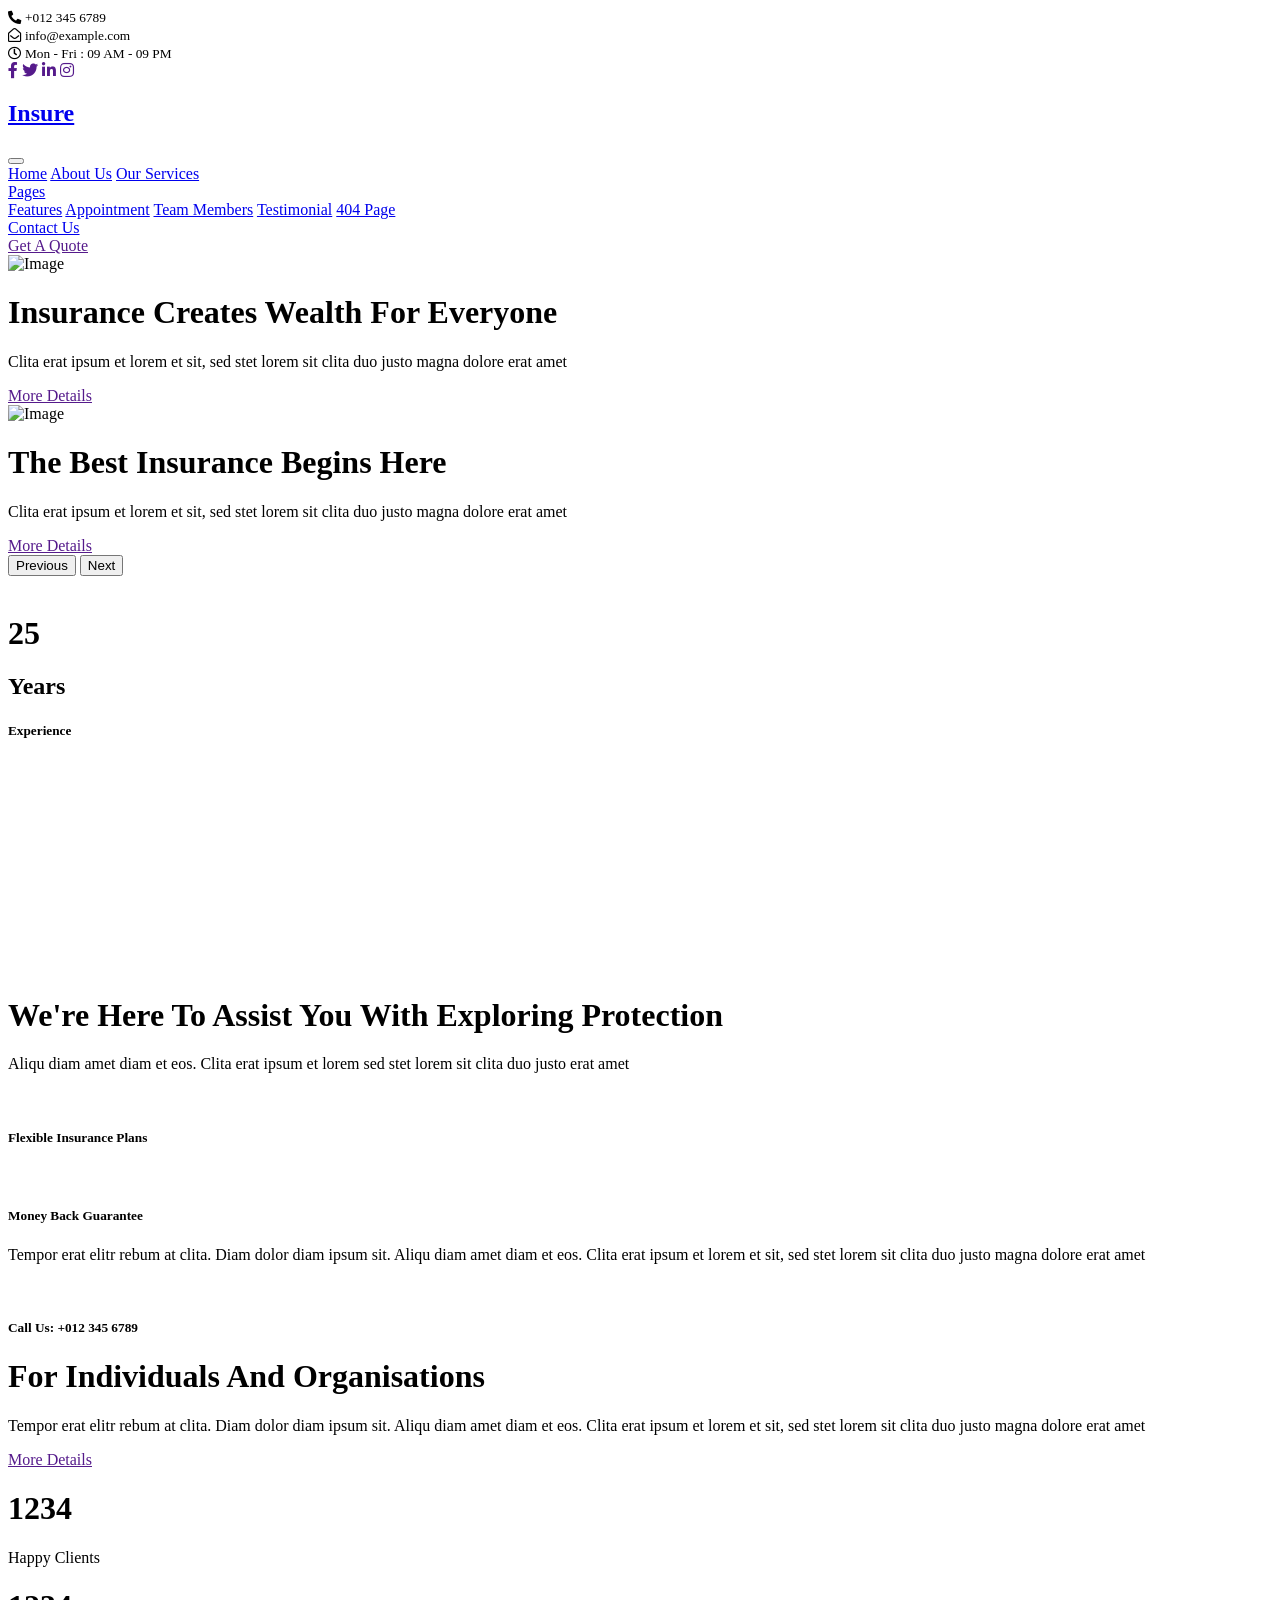
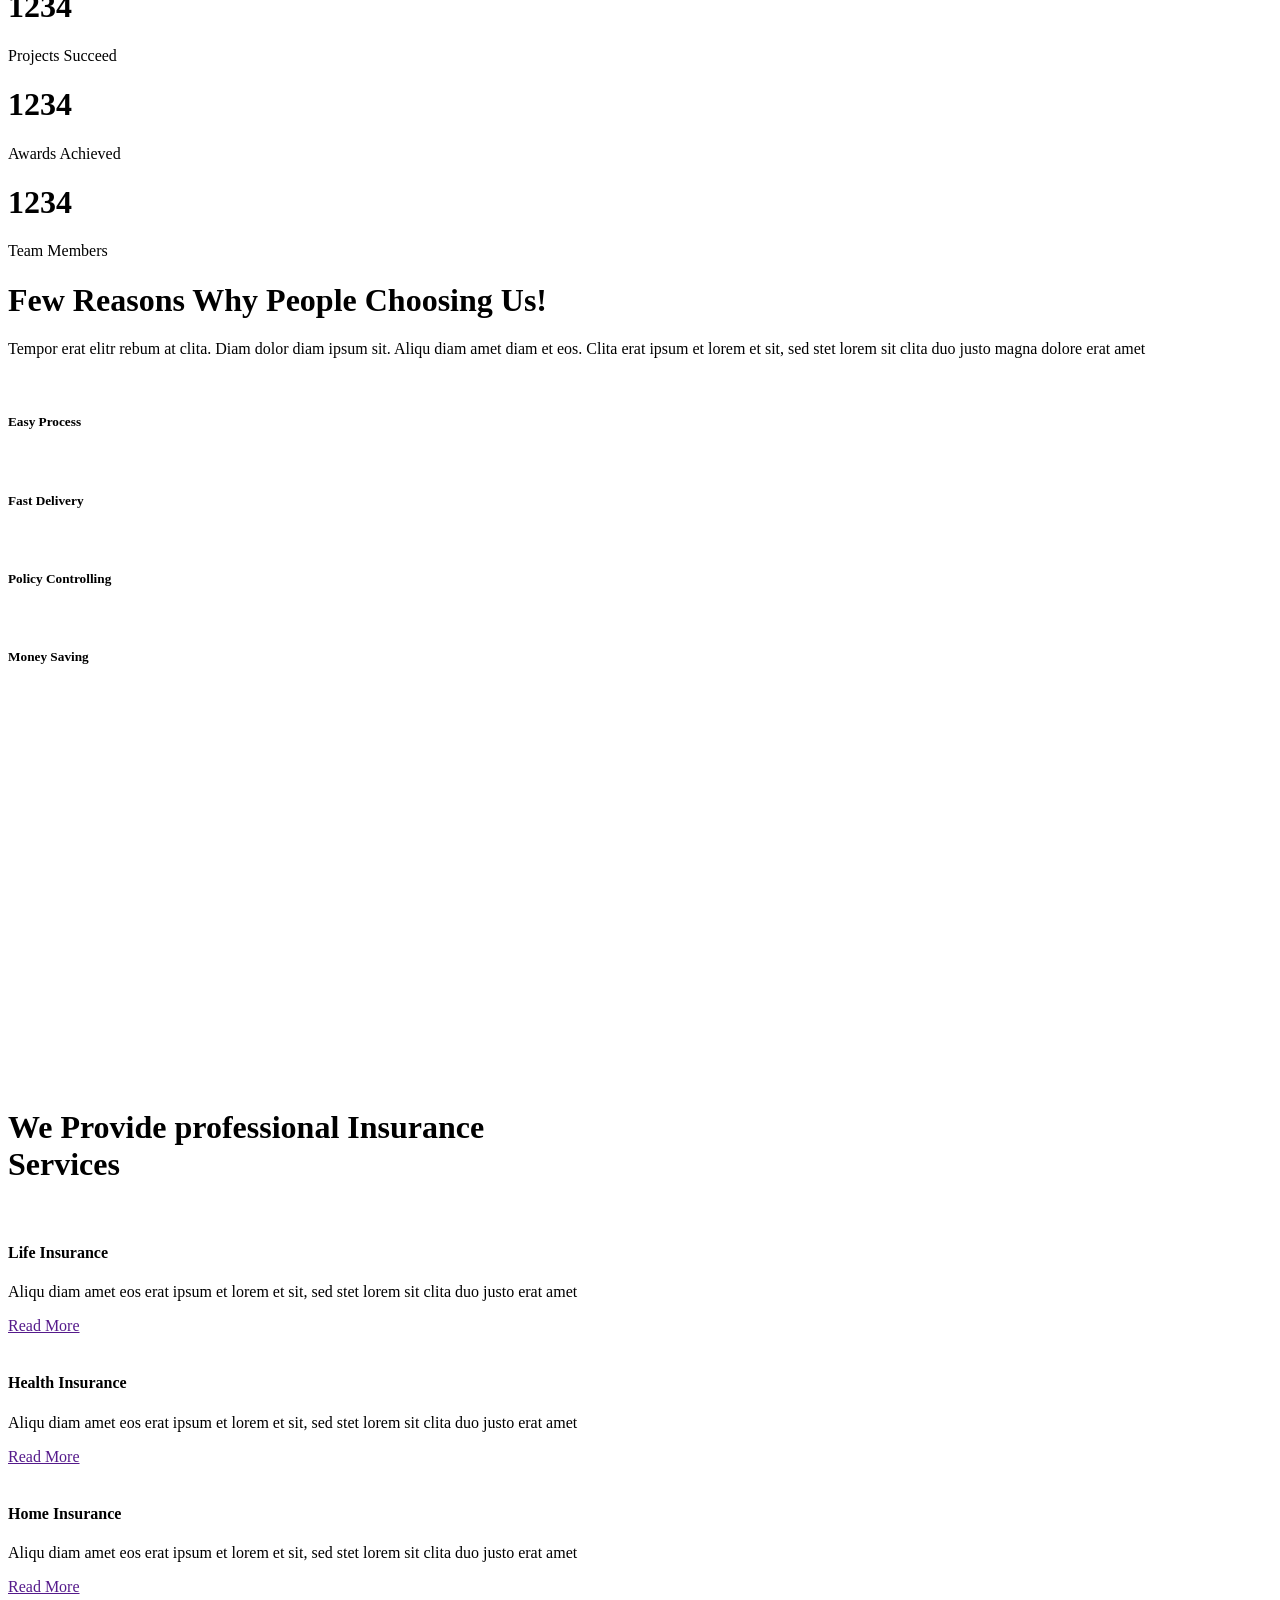
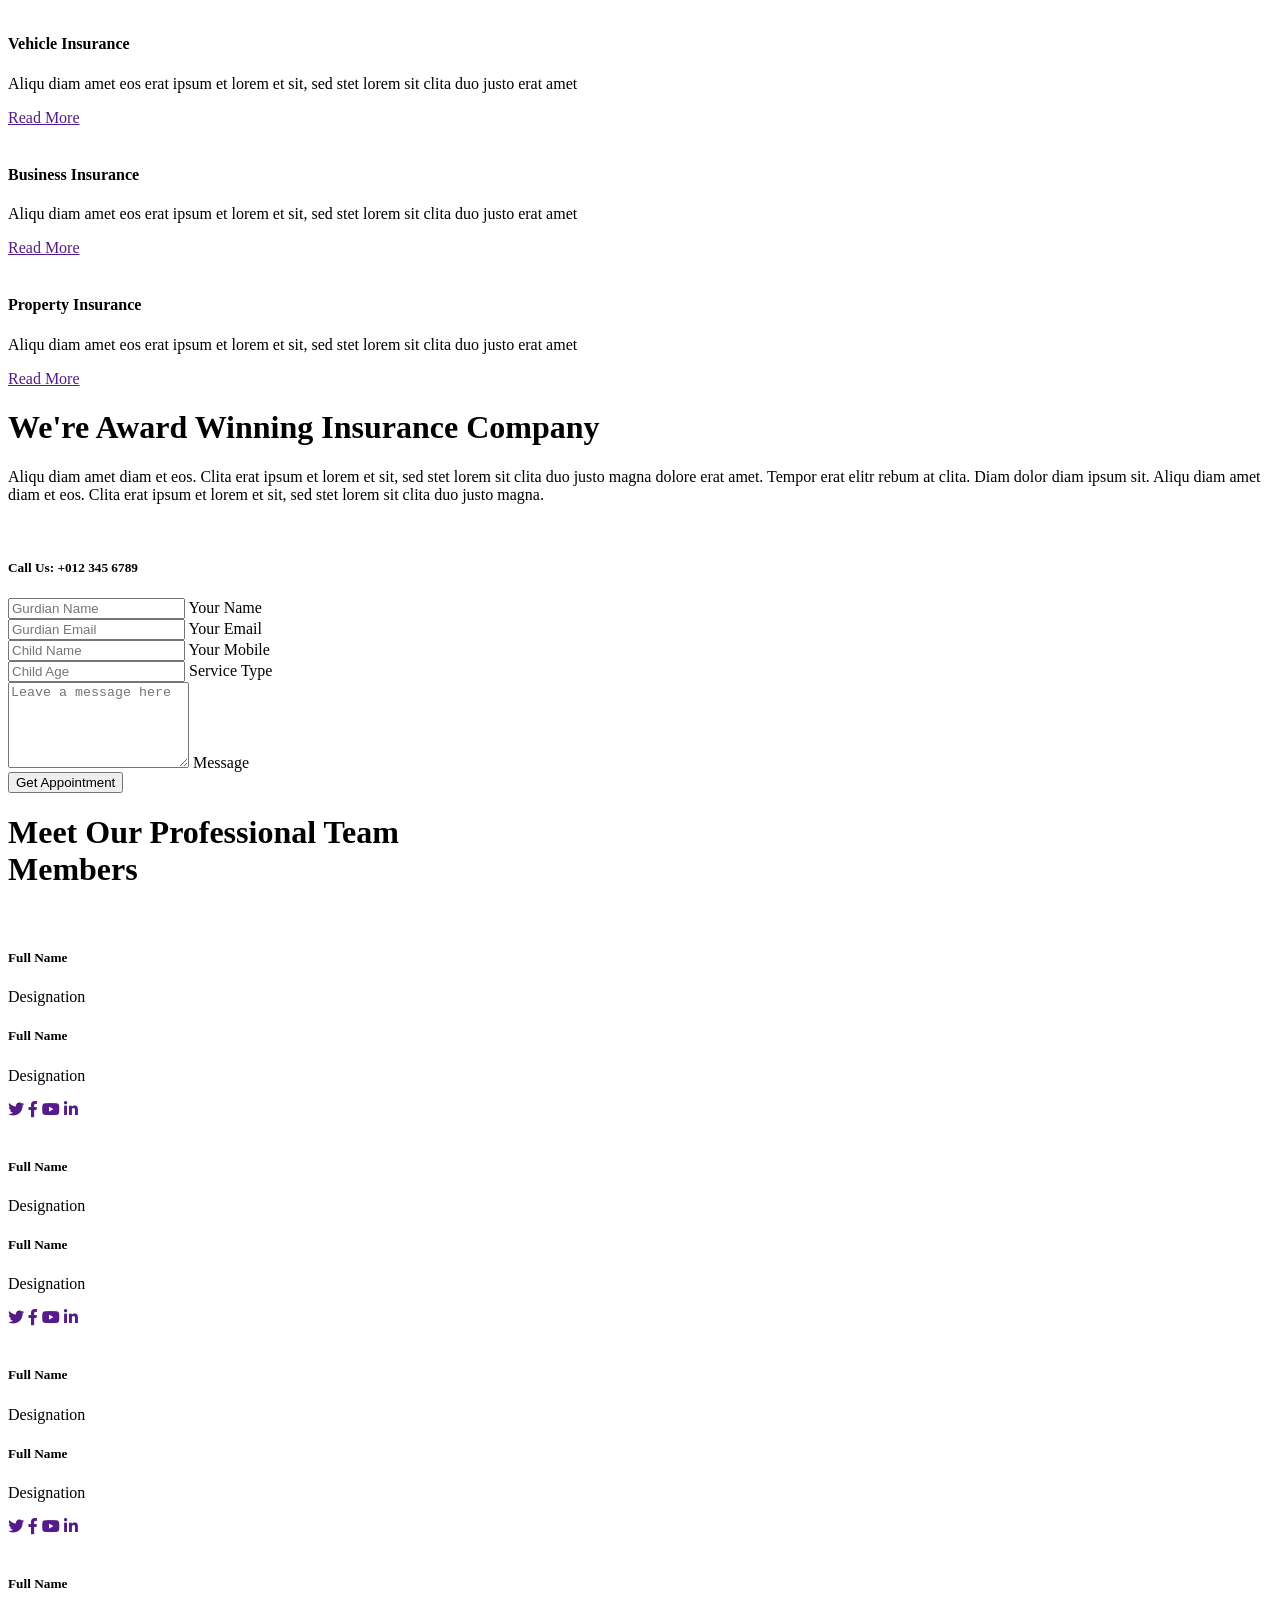
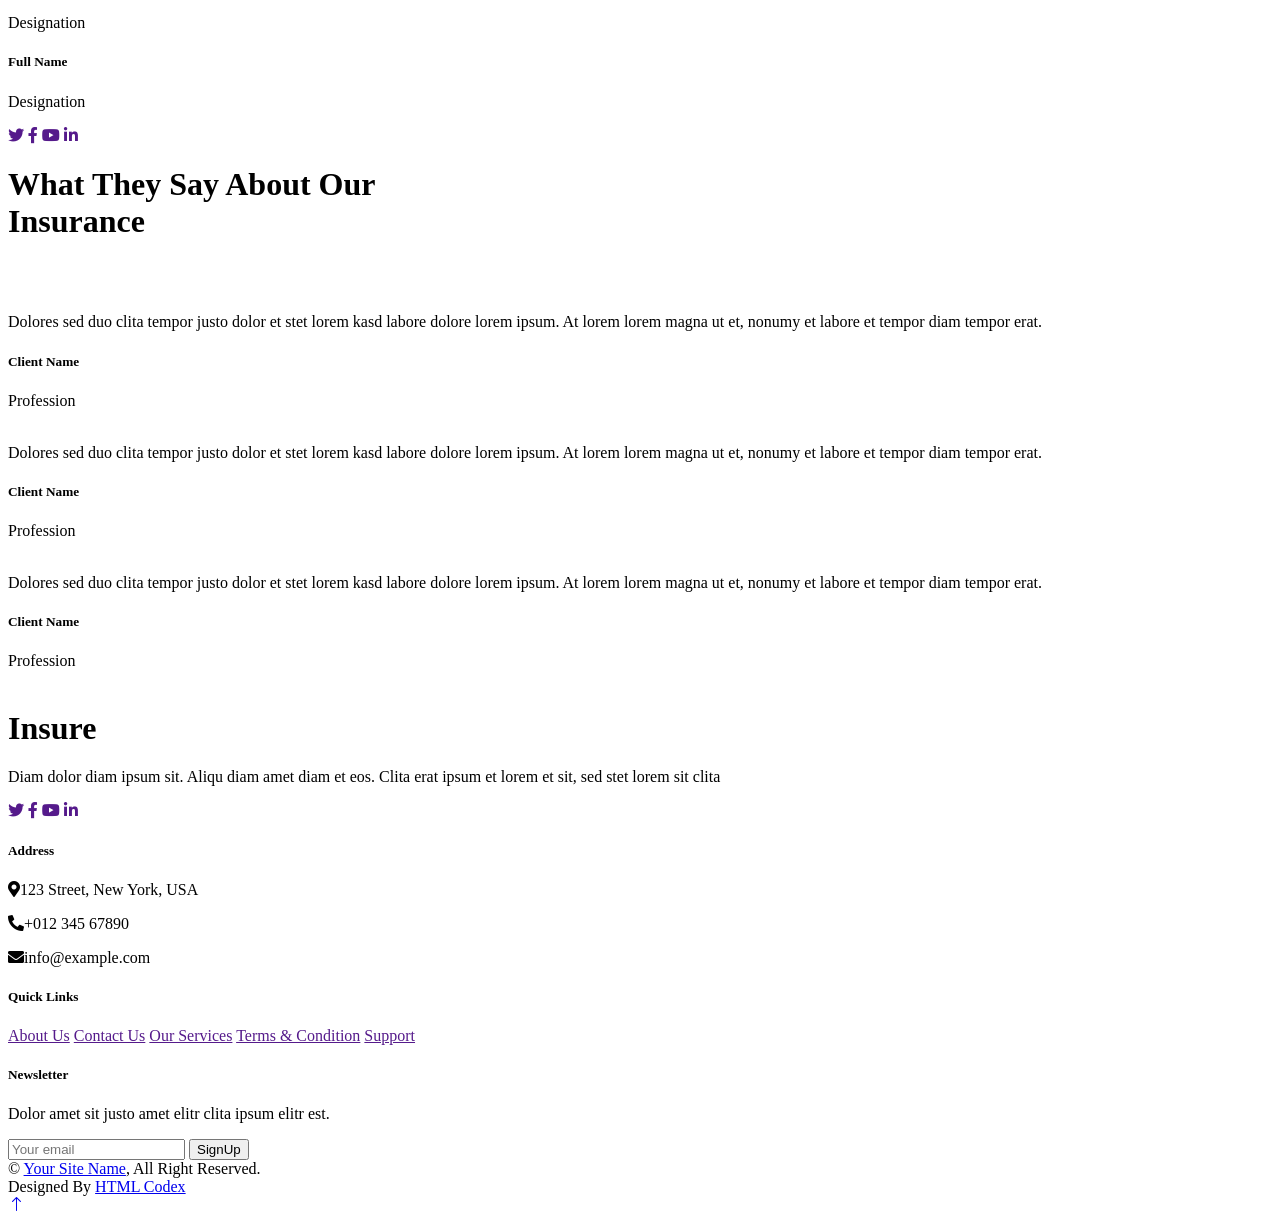
==== index.html @ 384f7737 "Add files via upload" ====
<!DOCTYPE html>
<html lang="en">

<head>
    <meta charset="utf-8">
    <title>Insure - Insurance HTML Template</title>
    <meta content="width=device-width, initial-scale=1.0" name="viewport">
    <meta content="" name="keywords">
    <meta content="" name="description">

    <!-- Favicon -->
    <link href="img/favicon.ico" rel="icon">

    <!-- Google Web Fonts -->
    <link rel="preconnect" href="https://fonts.googleapis.com">
    <link rel="preconnect" href="https://fonts.gstatic.com" crossorigin>
    <link href="https://fonts.googleapis.com/css2?family=Roboto:wght@400;500&family=Poppins:wght@600;700&display=swap" rel="stylesheet"> 

    <!-- Icon Font Stylesheet -->
    <link href="https://cdnjs.cloudflare.com/ajax/libs/font-awesome/5.10.0/css/all.min.css" rel="stylesheet">
    <link href="https://cdn.jsdelivr.net/npm/bootstrap-icons@1.4.1/font/bootstrap-icons.css" rel="stylesheet">

    <!-- Libraries Stylesheet -->
    <link href="lib/animate/animate.min.css" rel="stylesheet">
    <link href="lib/owlcarousel/assets/owl.carousel.min.css" rel="stylesheet">

    <!-- Customized Bootstrap Stylesheet -->
    <link href="css/bootstrap.min.css" rel="stylesheet">

    <!-- Template Stylesheet -->
    <link href="css/style.css" rel="stylesheet">
</head>

<body>
    <!-- Spinner Start -->
    <div id="spinner" class="show bg-white position-fixed translate-middle w-100 vh-100 top-50 start-50 d-flex align-items-center justify-content-center">
        <div class="spinner-grow text-primary" role="status"></div>
    </div>
    <!-- Spinner End -->


    <!-- Topbar Start -->
    <div class="container-fluid bg-dark text-white-50 py-2 px-0 d-none d-lg-block">
        <div class="row gx-0 align-items-center">
            <div class="col-lg-7 px-5 text-start">
                <div class="h-100 d-inline-flex align-items-center me-4">
                    <small class="fa fa-phone-alt me-2"></small>
                    <small>+012 345 6789</small>
                </div>
                <div class="h-100 d-inline-flex align-items-center me-4">
                    <small class="far fa-envelope-open me-2"></small>
                    <small>info@example.com</small>
                </div>
                <div class="h-100 d-inline-flex align-items-center me-4">
                    <small class="far fa-clock me-2"></small>
                    <small>Mon - Fri : 09 AM - 09 PM</small>
                </div>
            </div>
            <div class="col-lg-5 px-5 text-end">
                <div class="h-100 d-inline-flex align-items-center">
                    <a class="text-white-50 ms-4" href=""><i class="fab fa-facebook-f"></i></a>
                    <a class="text-white-50 ms-4" href=""><i class="fab fa-twitter"></i></a>
                    <a class="text-white-50 ms-4" href=""><i class="fab fa-linkedin-in"></i></a>
                    <a class="text-white-50 ms-4" href=""><i class="fab fa-instagram"></i></a>
                </div>
            </div>
        </div>
    </div>
    <!-- Topbar End -->


    <!-- Navbar Start -->
    <nav class="navbar navbar-expand-lg bg-white navbar-light sticky-top px-4 px-lg-5">
        <a href="index.html" class="navbar-brand d-flex align-items-center">
            <h1 class="m-0"><img class="img-fluid me-3" src="img/icon/icon-02-primary.png" alt="">Insure</h1>
        </a>
        <button type="button" class="navbar-toggler" data-bs-toggle="collapse" data-bs-target="#navbarCollapse">
            <span class="navbar-toggler-icon"></span>
        </button>
        <div class="collapse navbar-collapse" id="navbarCollapse">
            <div class="navbar-nav mx-auto bg-light rounded pe-4 py-3 py-lg-0">
                <a href="index.html" class="nav-item nav-link active">Home</a>
                <a href="about.html" class="nav-item nav-link">About Us</a>
                <a href="service.html" class="nav-item nav-link">Our Services</a>
                <div class="nav-item dropdown">
                    <a href="#" class="nav-link dropdown-toggle" data-bs-toggle="dropdown">Pages</a>
                    <div class="dropdown-menu bg-light border-0 m-0">
                        <a href="feature.html" class="dropdown-item">Features</a>
                        <a href="appointment.html" class="dropdown-item">Appointment</a>
                        <a href="team.html" class="dropdown-item">Team Members</a>
                        <a href="testimonial.html" class="dropdown-item">Testimonial</a>
                        <a href="404.html" class="dropdown-item">404 Page</a>
                    </div>
                </div>
                <a href="contact.html" class="nav-item nav-link">Contact Us</a>
            </div>
        </div>
        <a href="" class="btn btn-primary px-3 d-none d-lg-block">Get A Quote</a>
    </nav>
    <!-- Navbar End -->


    <!-- Carousel Start -->
    <div class="container-fluid p-0 mb-5 wow fadeIn" data-wow-delay="0.1s">
        <div id="header-carousel" class="carousel slide" data-bs-ride="carousel">
            <div class="carousel-inner">
                <div class="carousel-item active">
                    <img class="w-100" src="img/carousel-1.jpg" alt="Image">
                    <div class="carousel-caption">
                        <div class="container">
                            <div class="row">
                                <div class="col-12 col-lg-6">
                                    <h1 class="display-3 text-dark mb-4 animated slideInDown">Insurance Creates Wealth For Everyone</h1>
                                    <p class="fs-5 text-body mb-5">Clita erat ipsum et lorem et sit, sed stet lorem sit clita duo justo magna dolore erat amet</p>
                                    <a href="" class="btn btn-primary py-3 px-5">More Details</a>
                                </div>
                            </div>
                        </div>
                    </div>
                </div>
                <div class="carousel-item">
                    <img class="w-100" src="img/carousel-2.jpg" alt="Image">
                    <div class="carousel-caption">
                        <div class="container">
                            <div class="row">
                                <div class="col-12 col-lg-6">
                                    <h1 class="display-3 text-dark mb-4 animated slideInDown">The Best Insurance Begins Here</h1>
                                    <p class="fs-5 text-body mb-5">Clita erat ipsum et lorem et sit, sed stet lorem sit clita duo justo magna dolore erat amet</p>
                                    <a href="" class="btn btn-primary py-3 px-5">More Details</a>
                                </div>
                            </div>
                        </div>
                    </div>
                </div>
            </div>
            <button class="carousel-control-prev" type="button" data-bs-target="#header-carousel"
                data-bs-slide="prev">
                <span class="carousel-control-prev-icon" aria-hidden="true"></span>
                <span class="visually-hidden">Previous</span>
            </button>
            <button class="carousel-control-next" type="button" data-bs-target="#header-carousel"
                data-bs-slide="next">
                <span class="carousel-control-next-icon" aria-hidden="true"></span>
                <span class="visually-hidden">Next</span>
            </button>
        </div>
    </div>
    <!-- Carousel End -->


    <!-- About Start -->
    <div class="container-xxl py-5">
        <div class="container">
            <div class="row g-5">
                <div class="col-lg-6 wow fadeInUp" data-wow-delay="0.1s">
                    <div class="position-relative overflow-hidden rounded ps-5 pt-5 h-100" style="min-height: 400px;">
                        <img class="position-absolute w-100 h-100" src="img/about.jpg" alt="" style="object-fit: cover;">
                        <div class="position-absolute top-0 start-0 bg-white rounded pe-3 pb-3" style="width: 200px; height: 200px;">
                            <div class="d-flex flex-column justify-content-center text-center bg-primary rounded h-100 p-3">
                                <h1 class="text-white mb-0">25</h1>
                                <h2 class="text-white">Years</h2>
                                <h5 class="text-white mb-0">Experience</h5>
                            </div>
                        </div>
                    </div>
                </div>
                <div class="col-lg-6 wow fadeInUp" data-wow-delay="0.5s">
                    <div class="h-100">
                        <h1 class="display-6 mb-5">We're Here To Assist You With Exploring Protection</h1>
                        <p class="fs-5 text-primary mb-4">Aliqu diam amet diam et eos. Clita erat ipsum et lorem sed stet lorem sit clita duo justo erat amet</p>
                        <div class="row g-4 mb-4">
                            <div class="col-sm-6">
                                <div class="d-flex align-items-center">
                                    <img class="flex-shrink-0 me-3" src="img/icon/icon-04-primary.png" alt="">
                                    <h5 class="mb-0">Flexible Insurance Plans</h5>
                                </div>
                            </div>
                            <div class="col-sm-6">
                                <div class="d-flex align-items-center">
                                    <img class="flex-shrink-0 me-3" src="img/icon/icon-03-primary.png" alt="">
                                    <h5 class="mb-0">Money Back Guarantee</h5>
                                </div>
                            </div>
                        </div>
                        <p class="mb-4">Tempor erat elitr rebum at clita. Diam dolor diam ipsum sit. Aliqu diam amet diam et eos. Clita erat ipsum et lorem et sit, sed stet lorem sit clita duo justo magna dolore erat amet</p>
                        <div class="border-top mt-4 pt-4">
                            <div class="d-flex align-items-center">
                                <img class="flex-shrink-0 rounded-circle me-3" src="img/profile.jpg" alt="">
                                <h5 class="mb-0">Call Us: +012 345 6789</h5>
                            </div>
                        </div>
                    </div>
                </div>
            </div>
        </div>
    </div>
    <!-- About End -->


    <!-- Facts Start -->
    <div class="container-fluid overflow-hidden my-5 px-lg-0">
        <div class="container facts px-lg-0">
            <div class="row g-0 mx-lg-0">
                <div class="col-lg-6 facts-text wow fadeIn" data-wow-delay="0.1s">
                    <div class="h-100 px-4 ps-lg-0">
                        <h1 class="text-white mb-4">For Individuals And Organisations</h1>
                        <p class="text-light mb-5">Tempor erat elitr rebum at clita. Diam dolor diam ipsum sit. Aliqu diam amet diam et eos. Clita erat ipsum et lorem et sit, sed stet lorem sit clita duo justo magna dolore erat amet</p>
                        <a href="" class="align-self-start btn btn-secondary py-3 px-5">More Details</a>
                    </div>
                </div>
                <div class="col-lg-6 facts-counter wow fadeIn" data-wow-delay="0.5s">
                    <div class="h-100 px-4 pe-lg-0">
                        <div class="row g-5">
                            <div class="col-sm-6">
                                <h1 class="display-5" data-toggle="counter-up">1234</h1>
                                <p class="fs-5 text-primary">Happy Clients</p>
                            </div>
                            <div class="col-sm-6">
                                <h1 class="display-5" data-toggle="counter-up">1234</h1>
                                <p class="fs-5 text-primary">Projects Succeed</p>
                            </div>
                            <div class="col-sm-6">
                                <h1 class="display-5" data-toggle="counter-up">1234</h1>
                                <p class="fs-5 text-primary">Awards Achieved</p>
                            </div>
                            <div class="col-sm-6">
                                <h1 class="display-5" data-toggle="counter-up">1234</h1>
                                <p class="fs-5 text-primary">Team Members</p>
                            </div>
                        </div>
                    </div>
                </div>
            </div>
        </div>
    </div>
    <!-- Facts End -->


    <!-- Features Start -->
    <div class="container-xxl py-5">
        <div class="container">
            <div class="row g-5">
                <div class="col-lg-6 wow fadeInUp" data-wow-delay="0.1s">
                    <h1 class="display-6 mb-5">Few Reasons Why People Choosing Us!</h1>
                    <p class="mb-4">Tempor erat elitr rebum at clita. Diam dolor diam ipsum sit. Aliqu diam amet diam et eos. Clita erat ipsum et lorem et sit, sed stet lorem sit clita duo justo magna dolore erat amet</p>
                    <div class="row g-3">
                        <div class="col-sm-6 wow fadeIn" data-wow-delay="0.1s">
                            <div class="bg-light rounded h-100 p-3">
                                <div class="bg-white d-flex flex-column justify-content-center text-center rounded h-100 py-4 px-3">
                                    <img class="align-self-center mb-3" src="img/icon/icon-06-primary.png" alt="">
                                    <h5 class="mb-0">Easy Process</h5>
                                </div>
                            </div>
                        </div>
                        <div class="col-sm-6 wow fadeIn" data-wow-delay="0.2s">
                            <div class="bg-light rounded h-100 p-3">
                                <div class="bg-white d-flex flex-column justify-content-center text-center rounded py-4 px-3">
                                    <img class="align-self-center mb-3" src="img/icon/icon-03-primary.png" alt="">
                                    <h5 class="mb-0">Fast Delivery</h5>
                                </div>
                            </div>
                        </div>
                        <div class="col-sm-6 wow fadeIn" data-wow-delay="0.3s">
                            <div class="bg-light rounded h-100 p-3">
                                <div class="bg-white d-flex flex-column justify-content-center text-center rounded py-4 px-3">
                                    <img class="align-self-center mb-3" src="img/icon/icon-04-primary.png" alt="">
                                    <h5 class="mb-0">Policy Controlling</h5>
                                </div>
                            </div>
                        </div>
                        <div class="col-sm-6 wow fadeIn" data-wow-delay="0.4s">
                            <div class="bg-light rounded h-100 p-3">
                                <div class="bg-white d-flex flex-column justify-content-center text-center rounded h-100 py-4 px-3">
                                    <img class="align-self-center mb-3" src="img/icon/icon-07-primary.png" alt="">
                                    <h5 class="mb-0">Money Saving</h5>
                                </div>
                            </div>
                        </div>
                    </div>
                </div>
                <div class="col-lg-6 wow fadeInUp" data-wow-delay="0.5s">
                    <div class="position-relative rounded overflow-hidden h-100" style="min-height: 400px;">
                        <img class="position-absolute w-100 h-100" src="img/feature.jpg" alt="" style="object-fit: cover;">
                    </div>
                </div>
            </div>
        </div>
    </div>
    <!-- Features End -->


    <!-- Service Start -->
    <div class="container-xxl py-5">
        <div class="container">
            <div class="text-center mx-auto" style="max-width: 500px;">
                <h1 class="display-6 mb-5">We Provide professional Insurance Services</h1>
            </div>
            <div class="row g-4 justify-content-center">
                <div class="col-lg-4 col-md-6 wow fadeInUp" data-wow-delay="0.1s">
                    <div class="service-item rounded h-100 p-5">
                        <div class="d-flex align-items-center ms-n5 mb-4">
                            <div class="service-icon flex-shrink-0 bg-primary rounded-end me-4">
                                <img class="img-fluid" src="img/icon/icon-10-light.png" alt="">
                            </div>
                            <h4 class="mb-0">Life Insurance</h4>
                        </div>
                        <p class="mb-4">Aliqu diam amet eos erat ipsum et lorem et sit, sed stet lorem sit clita duo justo erat amet</p>
                        <a class="btn btn-light px-3" href="">Read More</a>
                    </div>
                </div>
                <div class="col-lg-4 col-md-6 wow fadeInUp" data-wow-delay="0.3s">
                    <div class="service-item rounded h-100 p-5">
                        <div class="d-flex align-items-center ms-n5 mb-4">
                            <div class="service-icon flex-shrink-0 bg-primary rounded-end me-4">
                                <img class="img-fluid" src="img/icon/icon-01-light.png" alt="">
                            </div>
                            <h4 class="mb-0">Health Insurance</h4>
                        </div>
                        <p class="mb-4">Aliqu diam amet eos erat ipsum et lorem et sit, sed stet lorem sit clita duo justo erat amet</p>
                        <a class="btn btn-light px-3" href="">Read More</a>
                    </div>
                </div>
                <div class="col-lg-4 col-md-6 wow fadeInUp" data-wow-delay="0.5s">
                    <div class="service-item rounded h-100 p-5">
                        <div class="d-flex align-items-center ms-n5 mb-4">
                            <div class="service-icon flex-shrink-0 bg-primary rounded-end me-4">
                                <img class="img-fluid" src="img/icon/icon-05-light.png" alt="">
                            </div>
                            <h4 class="mb-0">Home Insurance</h4>
                        </div>
                        <p class="mb-4">Aliqu diam amet eos erat ipsum et lorem et sit, sed stet lorem sit clita duo justo erat amet</p>
                        <a class="btn btn-light px-3" href="">Read More</a>
                    </div>
                </div>
                <div class="col-lg-4 col-md-6 wow fadeInUp" data-wow-delay="0.1s">
                    <div class="service-item rounded h-100 p-5">
                        <div class="d-flex align-items-center ms-n5 mb-4">
                            <div class="service-icon flex-shrink-0 bg-primary rounded-end me-4">
                                <img class="img-fluid" src="img/icon/icon-08-light.png" alt="">
                            </div>
                            <h4 class="mb-0">Vehicle Insurance</h4>
                        </div>
                        <p class="mb-4">Aliqu diam amet eos erat ipsum et lorem et sit, sed stet lorem sit clita duo justo erat amet</p>
                        <a class="btn btn-light px-3" href="">Read More</a>
                    </div>
                </div>
                <div class="col-lg-4 col-md-6 wow fadeInUp" data-wow-delay="0.3s">
                    <div class="service-item rounded h-100 p-5">
                        <div class="d-flex align-items-center ms-n5 mb-4">
                            <div class="service-icon flex-shrink-0 bg-primary rounded-end me-4">
                                <img class="img-fluid" src="img/icon/icon-07-light.png" alt="">
                            </div>
                            <h4 class="mb-0">Business Insurance</h4>
                        </div>
                        <p class="mb-4">Aliqu diam amet eos erat ipsum et lorem et sit, sed stet lorem sit clita duo justo erat amet</p>
                        <a class="btn btn-light px-3" href="">Read More</a>
                    </div>
                </div>
                <div class="col-lg-4 col-md-6 wow fadeInUp" data-wow-delay="0.5s">
                    <div class="service-item rounded h-100 p-5">
                        <div class="d-flex align-items-center ms-n5 mb-4">
                            <div class="service-icon flex-shrink-0 bg-primary rounded-end me-4">
                                <img class="img-fluid" src="img/icon/icon-06-light.png" alt="">
                            </div>
                            <h4 class="mb-0">Property Insurance</h4>
                        </div>
                        <p class="mb-4">Aliqu diam amet eos erat ipsum et lorem et sit, sed stet lorem sit clita duo justo erat amet</p>
                        <a class="btn btn-light px-3" href="">Read More</a>
                    </div>
                </div>
            </div>
        </div>
    </div>
    <!-- Service End -->


    <!-- Appointment Start -->
    <div class="container-fluid appointment my-5 py-5 wow fadeIn" data-wow-delay="0.1s">
        <div class="container py-5">
            <div class="row g-5">
                <div class="col-lg-6 wow fadeIn" data-wow-delay="0.3s">
                    <h1 class="display-6 text-white mb-5">We're Award Winning Insurance Company</h1>
                    <p class="text-white mb-5">Aliqu diam amet diam et eos. Clita erat ipsum et lorem et sit, sed stet lorem sit clita duo justo magna dolore erat amet. Tempor erat elitr rebum at clita. Diam dolor diam ipsum sit. Aliqu diam amet diam et eos. Clita erat ipsum et lorem et sit, sed stet lorem sit clita duo justo magna.</p>
                    <div class="bg-white rounded p-3">
                        <div class="d-flex align-items-center bg-primary rounded p-3">
                            <img class="flex-shrink-0 rounded-circle me-3" src="img/profile.jpg" alt="" >
                            <h5 class="text-white mb-0">Call Us: +012 345 6789</h5>
                        </div>
                    </div>
                </div>
                <div class="col-lg-6 wow fadeIn" data-wow-delay="0.5s">
                    <div class="bg-white rounded p-5">
                        <form>
                            <div class="row g-3">
                                <div class="col-sm-6">
                                    <div class="form-floating">
                                        <input type="text" class="form-control" id="gname" placeholder="Gurdian Name">
                                        <label for="gname">Your Name</label>
                                    </div>
                                </div>
                                <div class="col-sm-6">
                                    <div class="form-floating">
                                        <input type="email" class="form-control" id="gmail" placeholder="Gurdian Email">
                                        <label for="gmail">Your Email</label>
                                    </div>
                                </div>
                                <div class="col-sm-6">
                                    <div class="form-floating">
                                        <input type="text" class="form-control" id="cname" placeholder="Child Name">
                                        <label for="cname">Your Mobile</label>
                                    </div>
                                </div>
                                <div class="col-sm-6">
                                    <div class="form-floating">
                                        <input type="text" class="form-control" id="cage" placeholder="Child Age">
                                        <label for="cage">Service Type</label>
                                    </div>
                                </div>
                                <div class="col-12">
                                    <div class="form-floating">
                                        <textarea class="form-control" placeholder="Leave a message here" id="message" style="height: 80px"></textarea>
                                        <label for="message">Message</label>
                                    </div>
                                </div>
                                <div class="col-12">
                                    <button class="btn btn-primary py-3 px-5" type="submit">Get Appointment</button>
                                </div>
                            </div>
                        </form>
                    </div>
                </div>
            </div>
        </div>
    </div>
    <!-- Appointment End -->


    <!-- Team Start -->
    <div class="container-xxl py-5">
        <div class="container">
            <div class="text-center mx-auto" style="max-width: 500px;">
                <h1 class="display-6 mb-5">Meet Our Professional Team Members</h1>
            </div>
            <div class="row g-4">
                <div class="col-lg-3 col-md-6 wow fadeInUp" data-wow-delay="0.1s">
                    <div class="team-item rounded">
                        <img class="img-fluid" src="img/team-1.jpg" alt="">
                        <div class="text-center p-4">
                            <h5>Full Name</h5>
                            <span>Designation</span>
                        </div>
                        <div class="team-text text-center bg-white p-4">
                            <h5>Full Name</h5>
                            <p>Designation</p>
                            <div class="d-flex justify-content-center">
                                <a class="btn btn-square btn-light m-1" href=""><i class="fab fa-twitter"></i></a>
                                <a class="btn btn-square btn-light m-1" href=""><i class="fab fa-facebook-f"></i></a>
                                <a class="btn btn-square btn-light m-1" href=""><i class="fab fa-youtube"></i></a>
                                <a class="btn btn-square btn-light m-1" href=""><i class="fab fa-linkedin-in"></i></a>
                            </div>
                        </div>
                    </div>
                </div>
                <div class="col-lg-3 col-md-6 wow fadeInUp" data-wow-delay="0.3s">
                    <div class="team-item rounded">
                        <img class="img-fluid" src="img/team-2.jpg" alt="">
                        <div class="text-center p-4">
                            <h5>Full Name</h5>
                            <span>Designation</span>
                        </div>
                        <div class="team-text text-center bg-white p-4">
                            <h5>Full Name</h5>
                            <p>Designation</p>
                            <div class="d-flex justify-content-center">
                                <a class="btn btn-square btn-light m-1" href=""><i class="fab fa-twitter"></i></a>
                                <a class="btn btn-square btn-light m-1" href=""><i class="fab fa-facebook-f"></i></a>
                                <a class="btn btn-square btn-light m-1" href=""><i class="fab fa-youtube"></i></a>
                                <a class="btn btn-square btn-light m-1" href=""><i class="fab fa-linkedin-in"></i></a>
                            </div>
                        </div>
                    </div>
                </div>
                <div class="col-lg-3 col-md-6 wow fadeInUp" data-wow-delay="0.5s">
                    <div class="team-item rounded">
                        <img class="img-fluid" src="img/team-3.jpg" alt="">
                        <div class="text-center p-4">
                            <h5>Full Name</h5>
                            <span>Designation</span>
                        </div>
                        <div class="team-text text-center bg-white p-4">
                            <h5>Full Name</h5>
                            <p>Designation</p>
                            <div class="d-flex justify-content-center">
                                <a class="btn btn-square btn-light m-1" href=""><i class="fab fa-twitter"></i></a>
                                <a class="btn btn-square btn-light m-1" href=""><i class="fab fa-facebook-f"></i></a>
                                <a class="btn btn-square btn-light m-1" href=""><i class="fab fa-youtube"></i></a>
                                <a class="btn btn-square btn-light m-1" href=""><i class="fab fa-linkedin-in"></i></a>
                            </div>
                        </div>
                    </div>
                </div>
                <div class="col-lg-3 col-md-6 wow fadeInUp" data-wow-delay="0.7s">
                    <div class="team-item rounded">
                        <img class="img-fluid" src="img/team-4.jpg" alt="">
                        <div class="text-center p-4">
                            <h5>Full Name</h5>
                            <span>Designation</span>
                        </div>
                        <div class="team-text text-center bg-white p-4">
                            <h5>Full Name</h5>
                            <p>Designation</p>
                            <div class="d-flex justify-content-center">
                                <a class="btn btn-square btn-light m-1" href=""><i class="fab fa-twitter"></i></a>
                                <a class="btn btn-square btn-light m-1" href=""><i class="fab fa-facebook-f"></i></a>
                                <a class="btn btn-square btn-light m-1" href=""><i class="fab fa-youtube"></i></a>
                                <a class="btn btn-square btn-light m-1" href=""><i class="fab fa-linkedin-in"></i></a>
                            </div>
                        </div>
                    </div>
                </div>
            </div>
        </div>
    </div>
    <!-- Team End -->


    <!-- Testimonial Start -->
    <div class="container-xxl py-5">
        <div class="container">
            <div class="text-center mx-auto" style="max-width: 500px;">
                <h1 class="display-6 mb-5">What They Say About Our Insurance</h1>
            </div>
            <div class="row g-5">
                <div class="col-lg-3 d-none d-lg-block">
                    <div class="testimonial-left h-100">
                        <img class="img-fluid animated pulse infinite" src="img/testimonial-1.jpg" alt="">
                        <img class="img-fluid animated pulse infinite" src="img/testimonial-2.jpg" alt="">
                        <img class="img-fluid animated pulse infinite" src="img/testimonial-3.jpg" alt="">
                    </div>
                </div>
                <div class="col-lg-6 wow fadeIn" data-wow-delay="0.5s">
                    <div class="owl-carousel testimonial-carousel">
                        <div class="testimonial-item text-center">
                            <img class="img-fluid rounded mx-auto mb-4" src="img/testimonial-1.jpg" alt="">
                            <p class="fs-5">Dolores sed duo clita tempor justo dolor et stet lorem kasd labore dolore lorem ipsum. At lorem lorem magna ut et, nonumy et labore et tempor diam tempor erat.</p>
                            <h5>Client Name</h5>
                            <span>Profession</span>
                        </div>
                        <div class="testimonial-item text-center">
                            <img class="img-fluid rounded mx-auto mb-4" src="img/testimonial-2.jpg" alt="">
                            <p class="fs-5">Dolores sed duo clita tempor justo dolor et stet lorem kasd labore dolore lorem ipsum. At lorem lorem magna ut et, nonumy et labore et tempor diam tempor erat.</p>
                            <h5>Client Name</h5>
                            <span>Profession</span>
                        </div>
                        <div class="testimonial-item text-center">
                            <img class="img-fluid rounded mx-auto mb-4" src="img/testimonial-3.jpg" alt="">
                            <p class="fs-5">Dolores sed duo clita tempor justo dolor et stet lorem kasd labore dolore lorem ipsum. At lorem lorem magna ut et, nonumy et labore et tempor diam tempor erat.</p>
                            <h5>Client Name</h5>
                            <span>Profession</span>
                        </div>
                    </div>
                </div>
                <div class="col-lg-3 d-none d-lg-block">
                    <div class="testimonial-right h-100">
                        <img class="img-fluid animated pulse infinite" src="img/testimonial-1.jpg" alt="">
                        <img class="img-fluid animated pulse infinite" src="img/testimonial-2.jpg" alt="">
                        <img class="img-fluid animated pulse infinite" src="img/testimonial-3.jpg" alt="">
                    </div>
                </div>
            </div>
        </div>
    </div>
    <!-- Testimonial End -->


    <!-- Footer Start -->
    <div class="container-fluid bg-dark footer mt-5 pt-5 wow fadeIn" data-wow-delay="0.1s">
        <div class="container py-5">
            <div class="row g-5">
                <div class="col-lg-3 col-md-6">
                    <h1 class="text-white mb-4"><img class="img-fluid me-3" src="img/icon/icon-02-light.png" alt="">Insure</h1>
                    <p>Diam dolor diam ipsum sit. Aliqu diam amet diam et eos. Clita erat ipsum et lorem et sit, sed stet lorem sit clita</p>
                    <div class="d-flex pt-2">
                        <a class="btn btn-square me-1" href=""><i class="fab fa-twitter"></i></a>
                        <a class="btn btn-square me-1" href=""><i class="fab fa-facebook-f"></i></a>
                        <a class="btn btn-square me-1" href=""><i class="fab fa-youtube"></i></a>
                        <a class="btn btn-square me-0" href=""><i class="fab fa-linkedin-in"></i></a>
                    </div>
                </div>
                <div class="col-lg-3 col-md-6">
                    <h5 class="text-light mb-4">Address</h5>
                    <p><i class="fa fa-map-marker-alt me-3"></i>123 Street, New York, USA</p>
                    <p><i class="fa fa-phone-alt me-3"></i>+012 345 67890</p>
                    <p><i class="fa fa-envelope me-3"></i>info@example.com</p>
                </div>
                <div class="col-lg-3 col-md-6">
                    <h5 class="text-light mb-4">Quick Links</h5>
                    <a class="btn btn-link" href="">About Us</a>
                    <a class="btn btn-link" href="">Contact Us</a>
                    <a class="btn btn-link" href="">Our Services</a>
                    <a class="btn btn-link" href="">Terms & Condition</a>
                    <a class="btn btn-link" href="">Support</a>
                </div>
                <div class="col-lg-3 col-md-6">
                    <h5 class="text-light mb-4">Newsletter</h5>
                    <p>Dolor amet sit justo amet elitr clita ipsum elitr est.</p>
                    <div class="position-relative mx-auto" style="max-width: 400px;">
                        <input class="form-control bg-transparent w-100 py-3 ps-4 pe-5" type="text" placeholder="Your email">
                        <button type="button" class="btn btn-secondary py-2 position-absolute top-0 end-0 mt-2 me-2">SignUp</button>
                    </div>
                </div>
            </div>
        </div>
        <div class="container-fluid copyright">
            <div class="container">
                <div class="row">
                    <div class="col-md-6 text-center text-md-start mb-3 mb-md-0">
                        &copy; <a href="#">Your Site Name</a>, All Right Reserved.
                    </div>
                    <div class="col-md-6 text-center text-md-end">
                        <!--/*** This template is free as long as you keep the footer author’s credit link/attribution link/backlink. If you'd like to use the template without the footer author’s credit link/attribution link/backlink, you can purchase the Credit Removal License from "https://htmlcodex.com/credit-removal". Thank you for your support. ***/-->
                        Designed By <a href="https://htmlcodex.com">HTML Codex</a>
                    </div>
                </div>
            </div>
        </div>
    </div>
    <!-- Footer End -->


    <!-- Back to Top -->
    <a href="#" class="btn btn-lg btn-primary btn-lg-square back-to-top"><i class="bi bi-arrow-up"></i></a>


    <!-- JavaScript Libraries -->
    <script src="https://code.jquery.com/jquery-3.4.1.min.js"></script>
    <script src="https://cdn.jsdelivr.net/npm/bootstrap@5.0.0/dist/js/bootstrap.bundle.min.js"></script>
    <script src="lib/wow/wow.min.js"></script>
    <script src="lib/easing/easing.min.js"></script>
    <script src="lib/waypoints/waypoints.min.js"></script>
    <script src="lib/owlcarousel/owl.carousel.min.js"></script>
    <script src="lib/counterup/counterup.min.js"></script>

    <!-- Template Javascript -->
    <script src="js/main.js"></script>
</body>

</html>
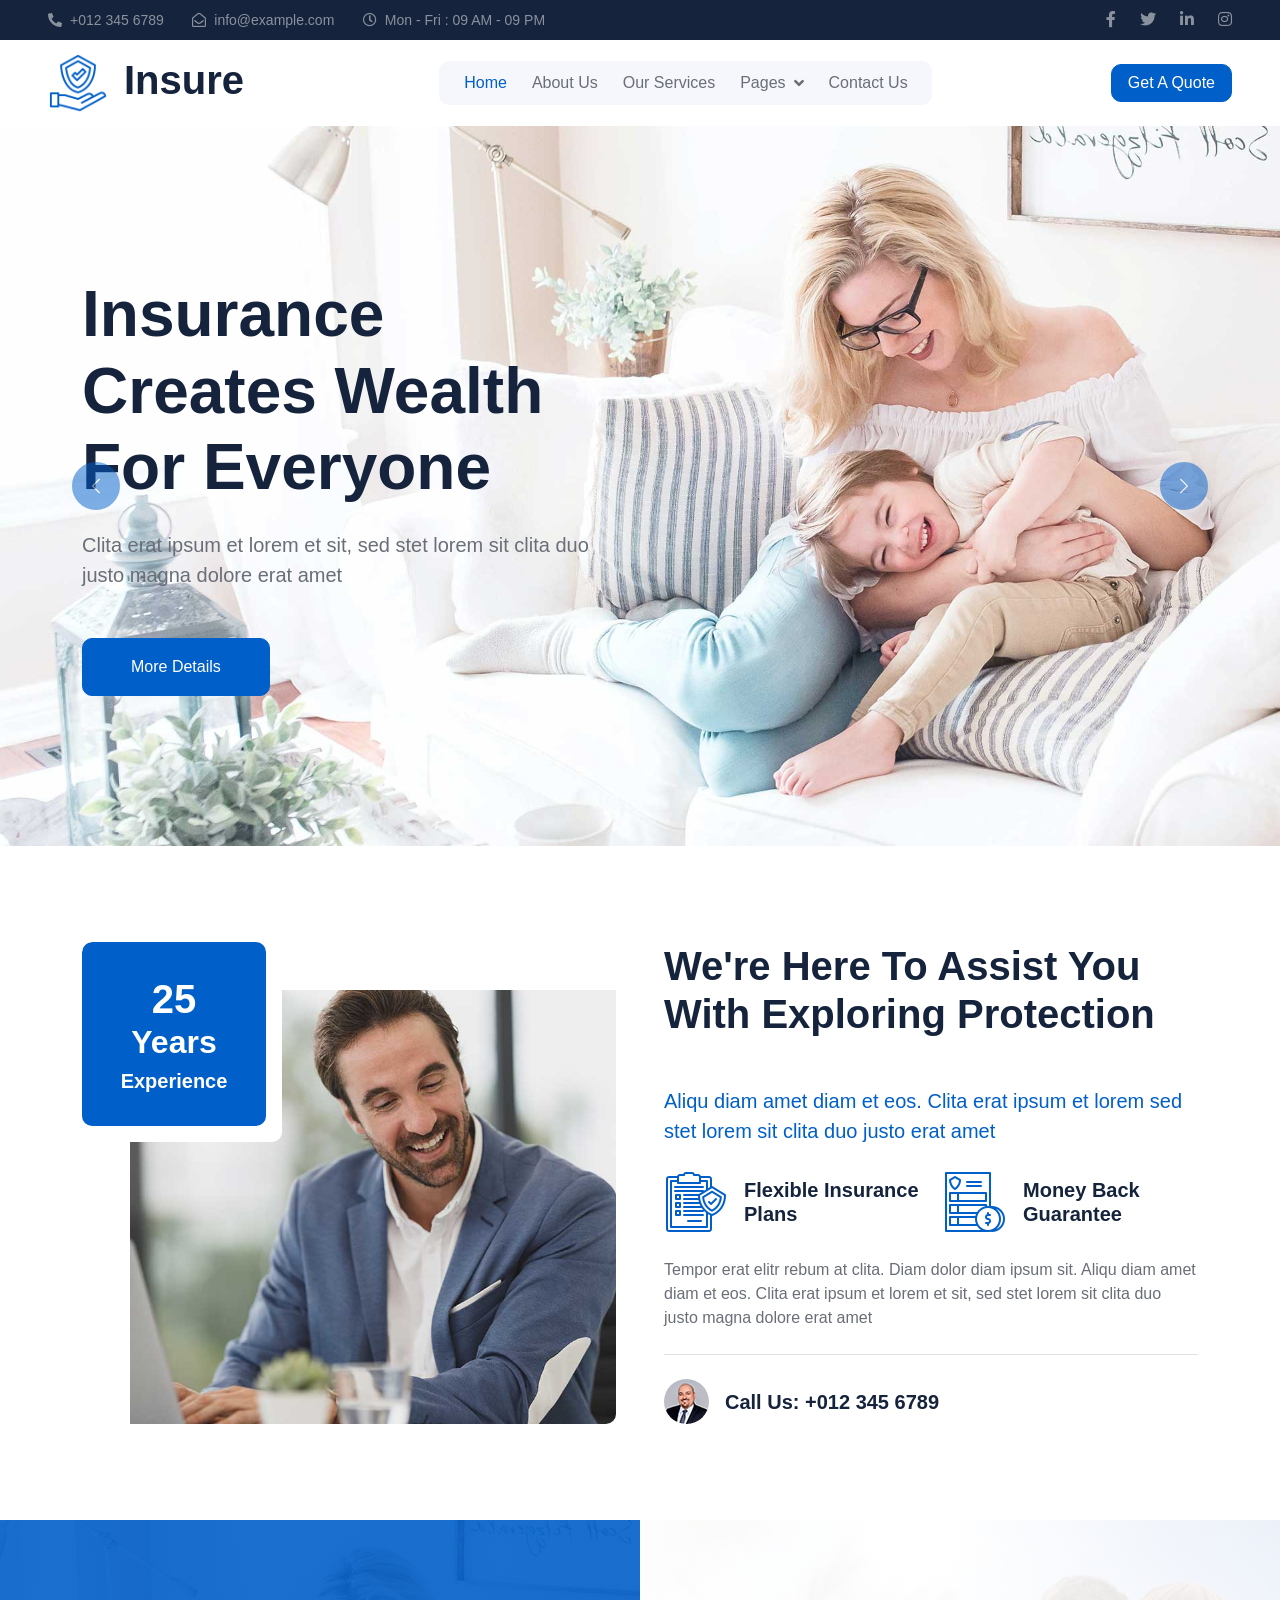
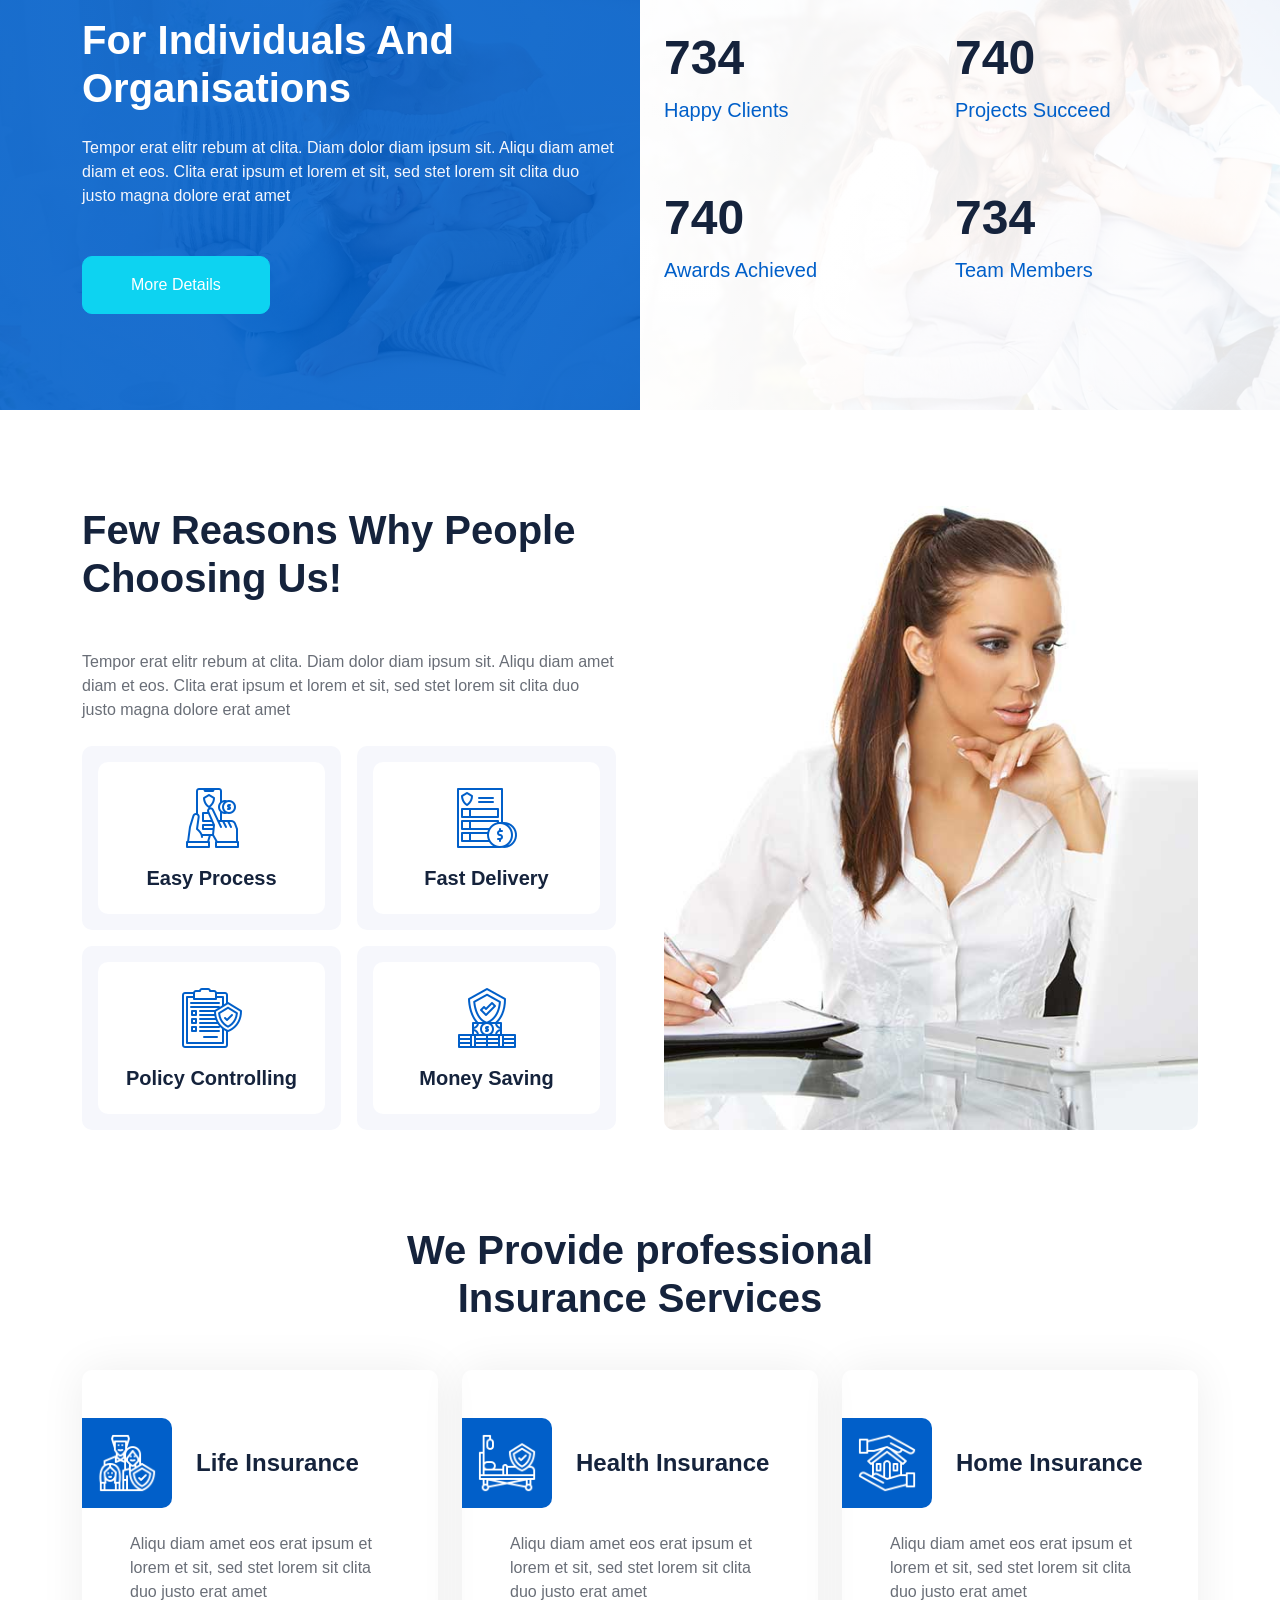
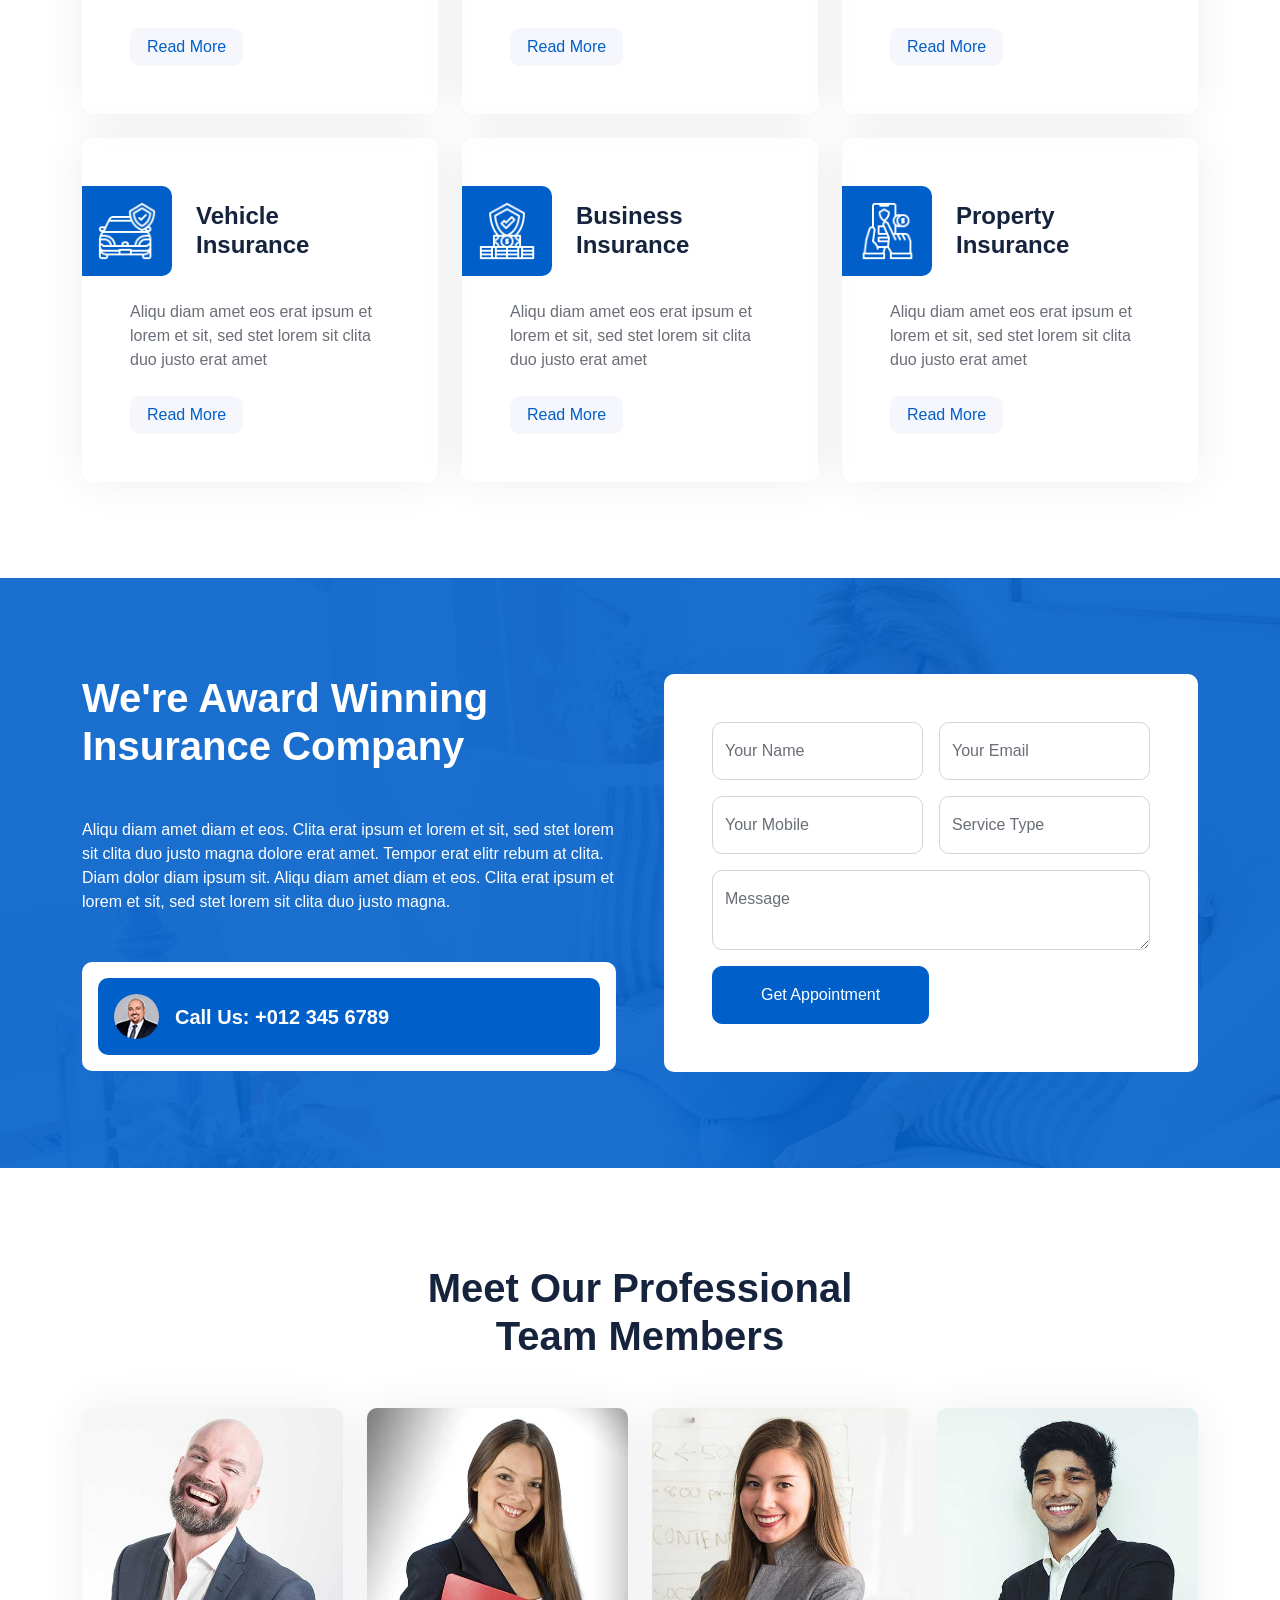
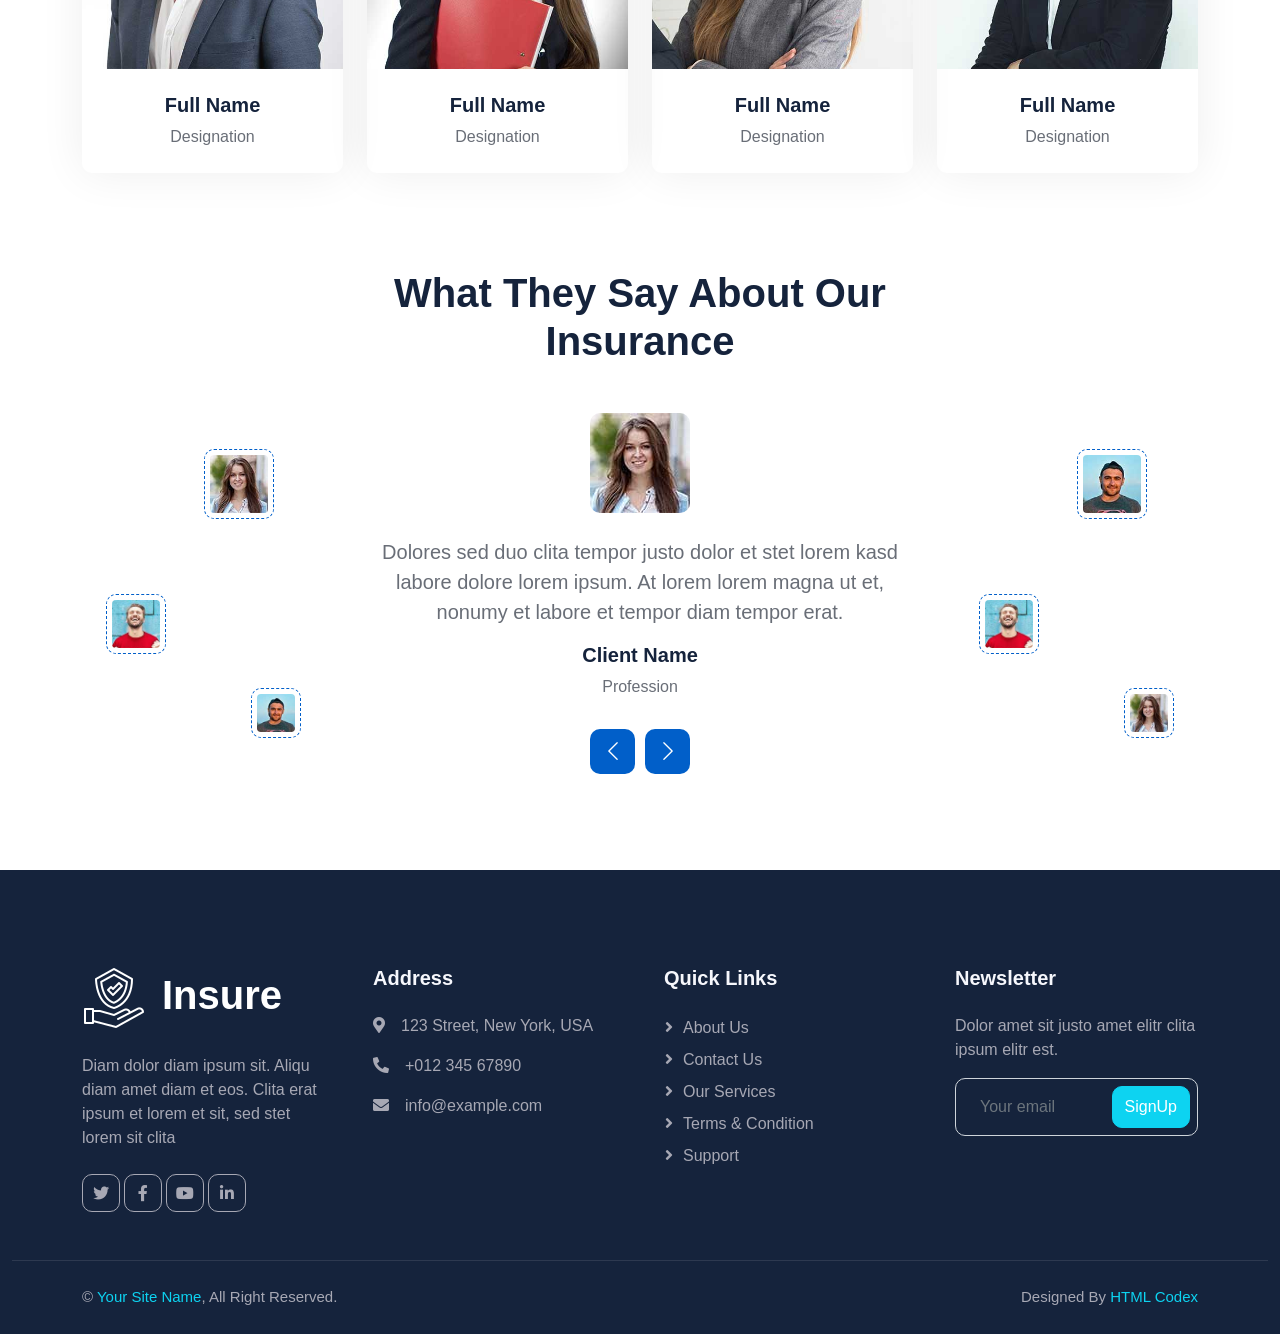
==== commit 0c8e3342: "Update index.html" ====
--- a/index.html
+++ b/index.html
@@ -3,7 +3,7 @@
 
 <head>
     <meta charset="utf-8">
-    <title>Insure - Insurance HTML Template</title>
+    <title>Bradeva - Insurance</title>
     <meta content="width=device-width, initial-scale=1.0" name="viewport">
     <meta content="" name="keywords">
     <meta content="" name="description">
@@ -645,4 +645,5 @@
     <script src="js/main.js"></script>
 </body>
 
-</html>+
+</html>
--- a/css/style.css
+++ b/css/style.css
@@ -0,0 +1,471 @@
+/********** Template CSS **********/
+:root {
+    --primary: #015FC9;
+    --secondary: #0DD3F1;
+    --light: #F6F7FC;
+    --dark: #15233C;
+}
+
+.back-to-top {
+    position: fixed;
+    display: none;
+    right: 30px;
+    bottom: 30px;
+    z-index: 99;
+}
+
+
+/*** Spinner ***/
+#spinner {
+    opacity: 0;
+    visibility: hidden;
+    transition: opacity .5s ease-out, visibility 0s linear .5s;
+    z-index: 99999;
+}
+
+#spinner.show {
+    transition: opacity .5s ease-out, visibility 0s linear 0s;
+    visibility: visible;
+    opacity: 1;
+}
+
+
+/*** Button ***/
+.btn {
+    transition: .5s;
+}
+
+.btn.btn-primary,
+.btn.btn-outline-primary:hover,
+.btn.btn-secondary,
+.btn.btn-outline-secondary:hover {
+    color: #FFFFFF;
+}
+
+.btn.btn-primary:hover {
+    background: var(--secondary);
+    border-color: var(--secondary);
+}
+
+.btn.btn-secondary:hover {
+    background: var(--primary);
+    border-color: var(--primary);
+}
+
+.btn-square {
+    width: 38px;
+    height: 38px;
+}
+
+.btn-sm-square {
+    width: 32px;
+    height: 32px;
+}
+
+.btn-lg-square {
+    width: 48px;
+    height: 48px;
+}
+
+.btn-square,
+.btn-sm-square,
+.btn-lg-square {
+    padding: 0;
+    display: flex;
+    align-items: center;
+    justify-content: center;
+    font-weight: normal;
+}
+
+
+/*** Navbar ***/
+.navbar.sticky-top {
+    top: -100px;
+    transition: .5s;
+}
+
+.navbar .navbar-brand img {
+    max-height: 60px;
+}
+
+.navbar .navbar-nav .nav-link {
+    margin-left: 25px;
+    padding: 10px 0;
+    color: #696E77;
+    font-weight: 500;
+    outline: none;
+}
+
+.navbar .navbar-nav .nav-link:hover,
+.navbar .navbar-nav .nav-link.active {
+    color: var(--primary);
+}
+
+.navbar .dropdown-toggle::after {
+    border: none;
+    content: "\f107";
+    font-family: "Font Awesome 5 Free";
+    font-weight: 900;
+    vertical-align: middle;
+    margin-left: 8px;
+}
+
+@media (max-width: 991.98px) {
+    .navbar .navbar-brand img {
+        max-height: 45px;
+    }
+
+    .navbar .navbar-nav {
+        margin-top: 20px;
+        margin-bottom: 15px;
+    }
+
+    .navbar .nav-item .dropdown-menu {
+        padding-left: 30px;
+    }
+}
+
+@media (min-width: 992px) {
+    .navbar .nav-item .dropdown-menu {
+        display: block;
+        border: none;
+        margin-top: 0;
+        top: 150%;
+        right: 0;
+        opacity: 0;
+        visibility: hidden;
+        transition: .5s;
+    }
+
+    .navbar .nav-item:hover .dropdown-menu {
+        top: 100%;
+        visibility: visible;
+        transition: .5s;
+        opacity: 1;
+    }
+}
+
+
+/*** Header ***/
+.carousel-caption {
+    top: 0;
+    left: 0;
+    right: 0;
+    bottom: 0;
+    display: flex;
+    align-items: center;
+    text-align: start;
+    z-index: 1;
+}
+
+.carousel-control-prev,
+.carousel-control-next {
+    width: 15%;
+}
+
+.carousel-control-prev-icon,
+.carousel-control-next-icon {
+    width: 3rem;
+    height: 3rem;
+    background-color: var(--primary);
+    border: 15px solid var(--primary);
+    border-radius: 50px;
+}
+
+@media (max-width: 768px) {
+    #header-carousel .carousel-item {
+        position: relative;
+        min-height: 450px;
+    }
+    
+    #header-carousel .carousel-item img {
+        position: absolute;
+        width: 100%;
+        height: 100%;
+        object-fit: cover;
+    }
+}
+
+.page-header {
+    background: url(../img/carousel-1.jpg) center center no-repeat;
+    background-size: cover;
+}
+
+.page-header .breadcrumb-item,
+.page-header .breadcrumb-item a {
+    font-weight: 500;
+}
+
+.page-header .breadcrumb-item a,
+.page-header .breadcrumb-item+.breadcrumb-item::before {
+    color: #696E77;
+}
+
+.page-header .breadcrumb-item a:hover,
+.page-header .breadcrumb-item.active {
+    color: var(--primary);
+}
+
+
+/*** Facts ***/
+@media (min-width: 992px) {
+    .container.facts {
+        max-width: 100% !important;
+    }
+
+    .container.facts .facts-text {
+        padding-left: calc(((100% - 960px) / 2) + .75rem);
+    }
+
+    .container.facts .facts-counter {
+        padding-right: calc(((100% - 960px) / 2) + .75rem);
+    }
+}
+
+@media (min-width: 1200px) {
+    .container.facts .facts-text  {
+        padding-left: calc(((100% - 1140px) / 2) + .75rem);
+    }
+
+    .container.facts .facts-counter  {
+        padding-right: calc(((100% - 1140px) / 2) + .75rem);
+    }
+}
+
+@media (min-width: 1400px) {
+    .container.facts .facts-text  {
+        padding-left: calc(((100% - 1320px) / 2) + .75rem);
+    }
+
+    .container.facts .facts-counter  {
+        padding-right: calc(((100% - 1320px) / 2) + .75rem);
+    }
+}
+
+.container.facts .facts-text {
+    background: linear-gradient(rgba(1, 95, 201, .9), rgba(1, 95, 201, .9)), url(../img/carousel-1.jpg) center right no-repeat;
+    background-size: cover;
+}
+
+.container.facts .facts-counter {
+    background: linear-gradient(rgba(255, 255, 255, .9), rgba(255, 255, 255, .9)), url(../img/carousel-2.jpg) center right no-repeat;
+    background-size: cover;
+}
+
+.container.facts .facts-text .h-100,
+.container.facts .facts-counter .h-100 {
+    padding: 6rem 0;
+    display: flex;
+    flex-direction: column;
+    justify-content: center;
+}
+
+
+/*** Service ***/
+.service-item {
+    position: relative;
+    overflow: hidden;
+    box-shadow: 0 0 45px rgba(0, 0, 0, .07);
+}
+
+.service-item .service-icon {
+    width: 90px;
+    height: 90px;
+    display: flex;
+    align-items: center;
+    justify-content: center;
+}
+
+.service-item .service-icon img {
+    max-width: 60px;
+    max-height: 60px;
+}
+
+.service-item a.btn {
+    color: var(--primary);
+}
+
+.service-item a.btn:hover {
+    color: #FFFFFF;
+    background: var(--primary);
+    border-color: var(--primary);
+}
+
+
+/*** Appointment ***/
+.appointment {
+    background: linear-gradient(rgba(1, 95, 201, .9), rgba(1, 95, 201, .9)), url(../img/carousel-1.jpg) center center no-repeat;
+    background-size: cover;
+}
+
+
+/*** Team ***/
+.team-item {
+    position: relative;
+    overflow: hidden;
+    box-shadow: 0 0 45px rgba(0, 0, 0, .07);
+}
+
+.team-item img {
+    transition: .5s;
+}
+
+.team-item:hover img {
+    transform: scale(1.1);
+}
+
+.team-text {
+    position: absolute;
+    width: 100%;
+    left: 0;
+    bottom: -50px;
+    opacity: 0;
+    transition: .5s;
+}
+
+.team-item:hover .team-text {
+    bottom: 0;
+    opacity: 1;
+}
+
+.team-item a.btn {
+    color: var(--primary);
+}
+
+.team-item a.btn:hover {
+    color: #FFFFFF;
+    background: var(--primary);
+    border-color: var(--primary);
+}
+
+
+/*** Testimonial ***/
+.animated.pulse {
+    animation-duration: 1.5s;
+}
+
+.testimonial-left,
+.testimonial-right {
+    position: relative;
+}
+
+.testimonial-left img,
+.testimonial-right img {
+    position: absolute;
+    padding: 5px;
+    border: 1px dashed var(--primary);
+    border-radius: 10px;
+}
+
+.testimonial-left img:nth-child(1),
+.testimonial-right img:nth-child(3) {
+    width: 70px;
+    height: 70px;
+    top: 10%;
+    left: 50%;
+    transform: translateX(-50%);
+}
+
+.testimonial-left img:nth-child(2),
+.testimonial-right img:nth-child(2) {
+    width: 60px;
+    height: 60px;
+    top: 50%;
+    left: 10%;
+    transform: translateY(-50%);
+}
+
+.testimonial-left img:nth-child(3),
+.testimonial-right img:nth-child(1) {
+    width: 50px;
+    height: 50px;
+    bottom: 10%;
+    right: 10%;
+}
+
+.testimonial-carousel .owl-item img {
+    width: 100px;
+    height: 100px;
+}
+
+.testimonial-carousel .owl-nav {
+    margin-top: 30px;
+    display: flex;
+    justify-content: center;
+}
+
+.testimonial-carousel .owl-nav .owl-prev,
+.testimonial-carousel .owl-nav .owl-next {
+    margin: 0 5px;
+    width: 45px;
+    height: 45px;
+    display: flex;
+    align-items: center;
+    justify-content: center;
+    color: #FFFFFF;
+    background: var(--primary);
+    border-radius: 10px;
+    font-size: 22px;
+    transition: .5s;
+}
+
+.testimonial-carousel .owl-nav .owl-prev:hover,
+.testimonial-carousel .owl-nav .owl-next:hover {
+    background: var(--secondary);
+}
+
+
+/*** Footer ***/
+.footer {
+    color: #A7A8B4;
+}
+
+.footer .btn.btn-link {
+    display: block;
+    margin-bottom: 5px;
+    padding: 0;
+    text-align: left;
+    color: #A7A8B4;
+    font-weight: normal;
+    text-transform: capitalize;
+    transition: .3s;
+}
+
+.footer .btn.btn-link::before {
+    position: relative;
+    content: "\f105";
+    font-family: "Font Awesome 5 Free";
+    font-weight: 900;
+    color: #A7A8B4;
+    margin-right: 10px;
+}
+
+.footer .btn.btn-link:hover {
+    color: var(--light);
+    letter-spacing: 1px;
+    box-shadow: none;
+}
+
+.footer .btn.btn-square {
+    color: #A7A8B4;
+    border: 1px solid#A7A8B4;
+}
+
+.footer .btn.btn-square:hover {
+    color: var(--secondary);
+    border-color: var(--light);
+}
+
+.footer .copyright {
+    padding: 25px 0;
+    font-size: 15px;
+    border-top: 1px solid rgba(256, 256, 256, .1);
+}
+
+.footer .copyright a {
+    color: var(--secondary);
+}
+
+.footer .copyright a:hover {
+    color: #FFFFFF;
+}
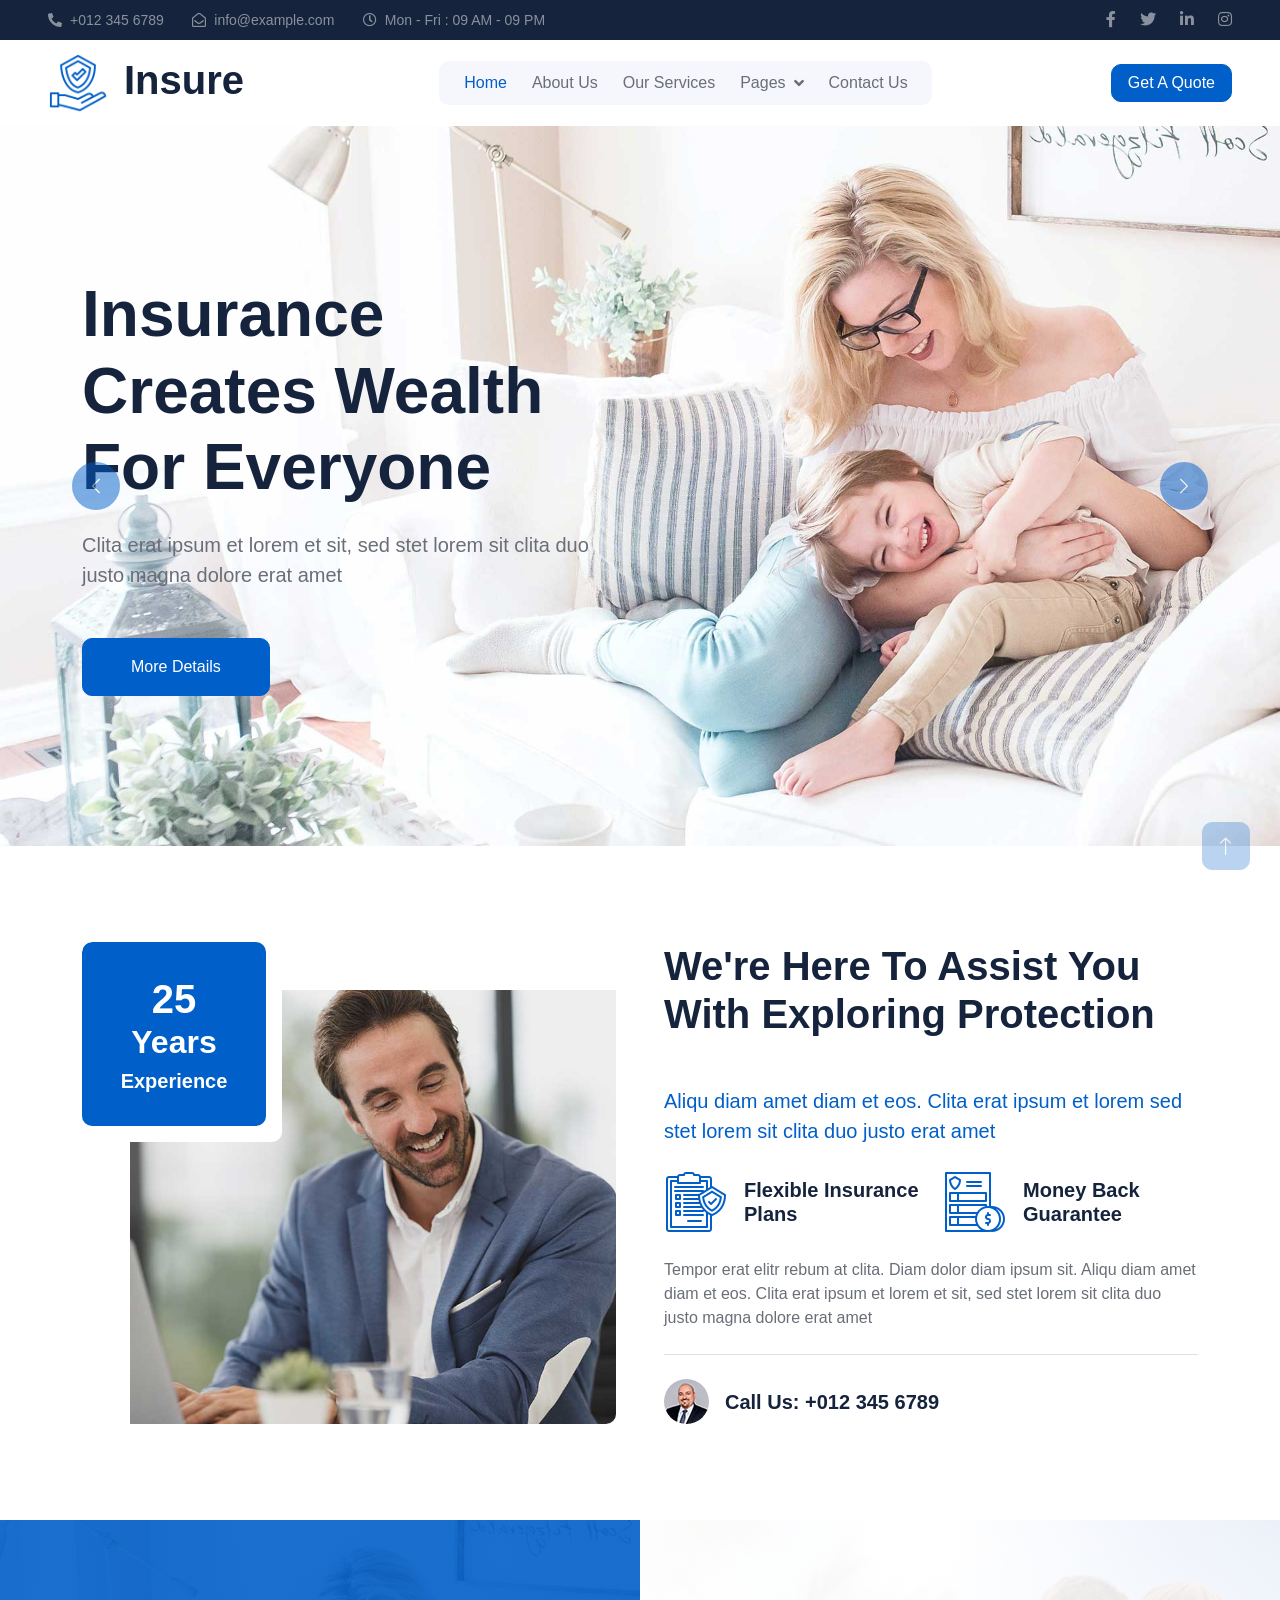
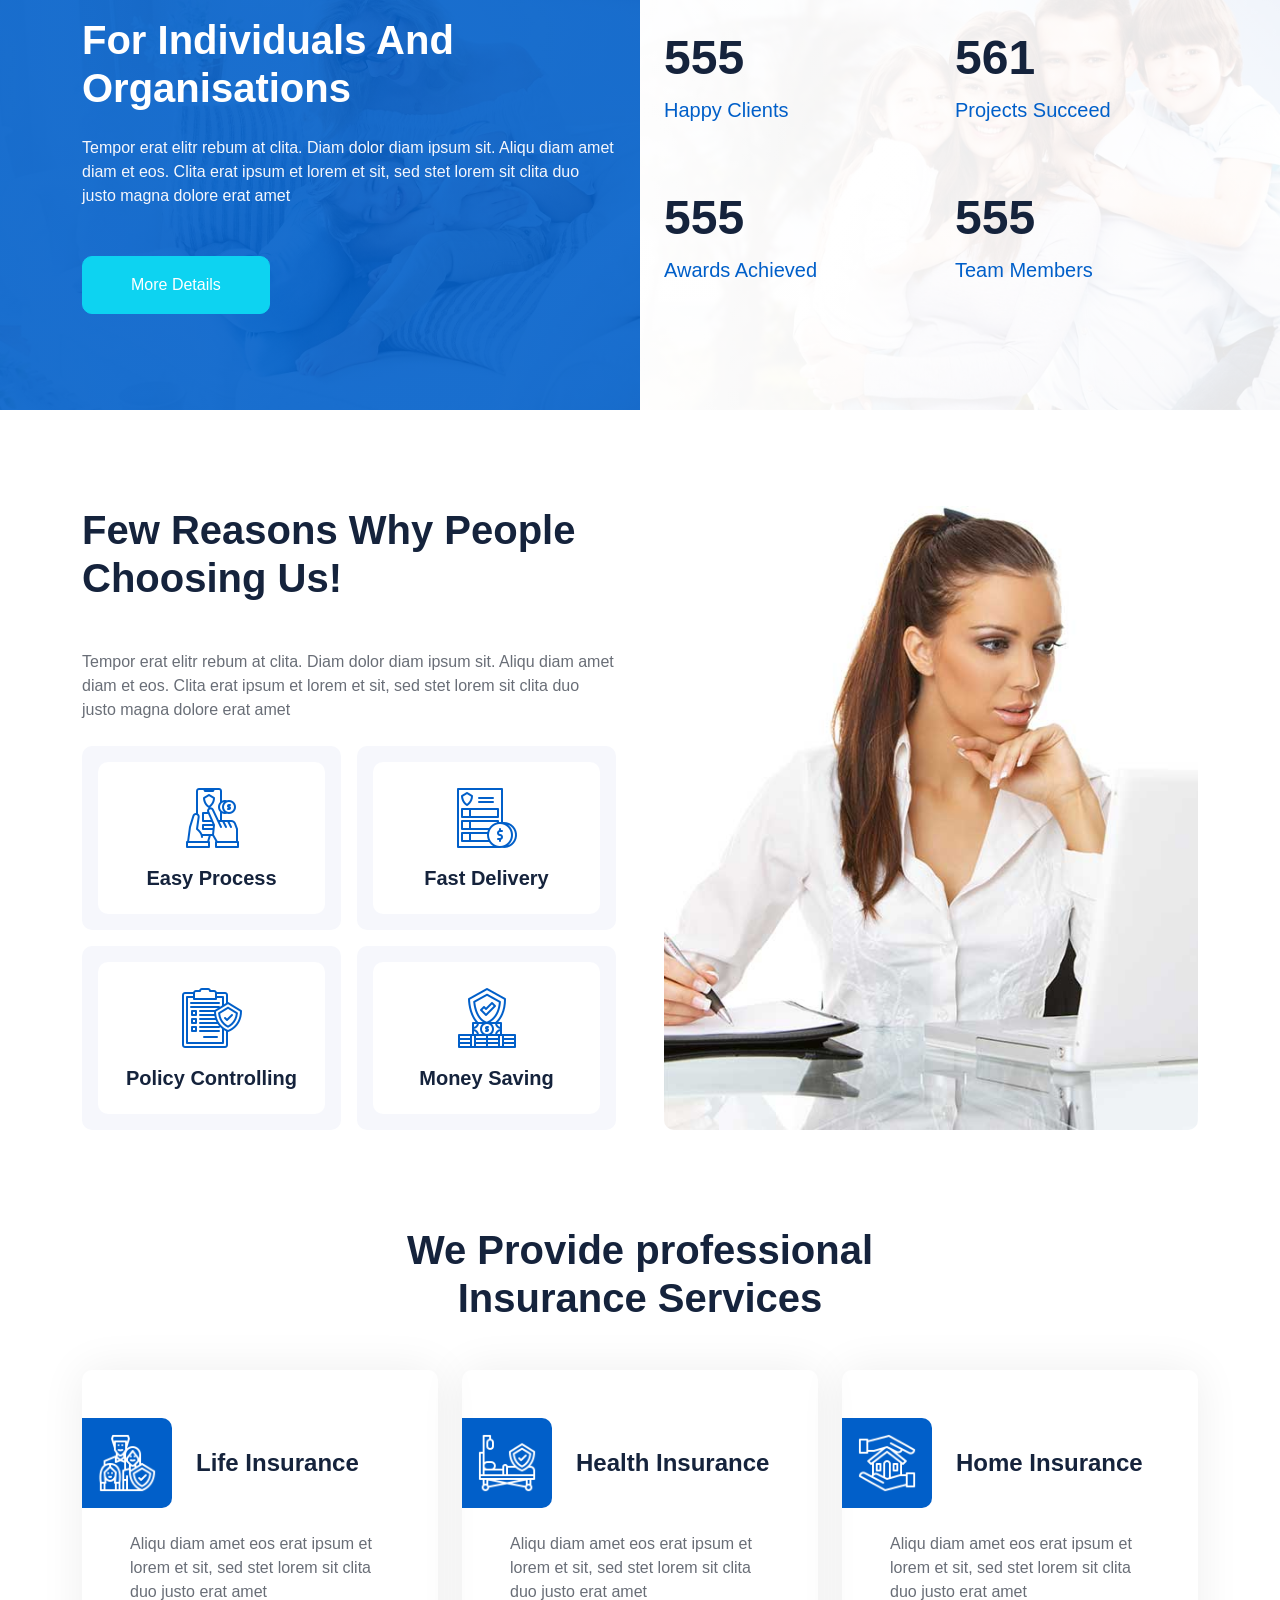
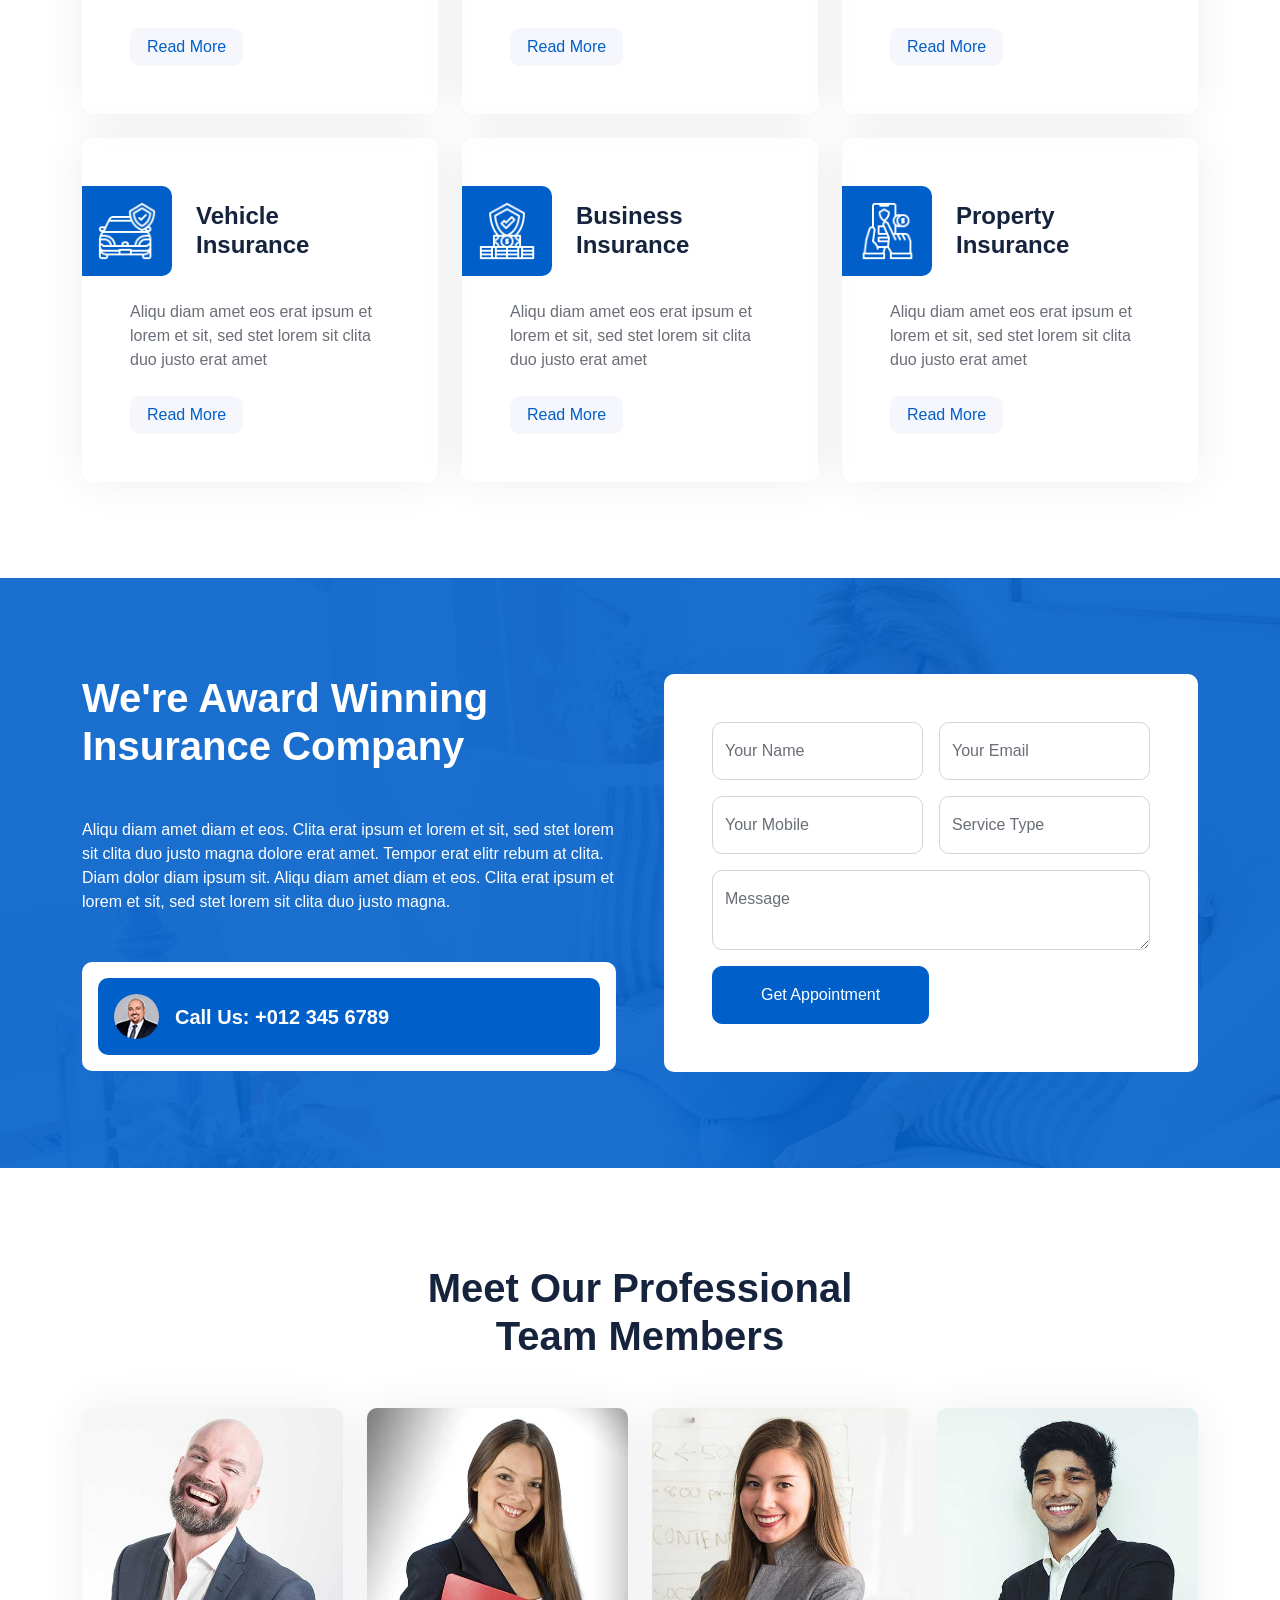
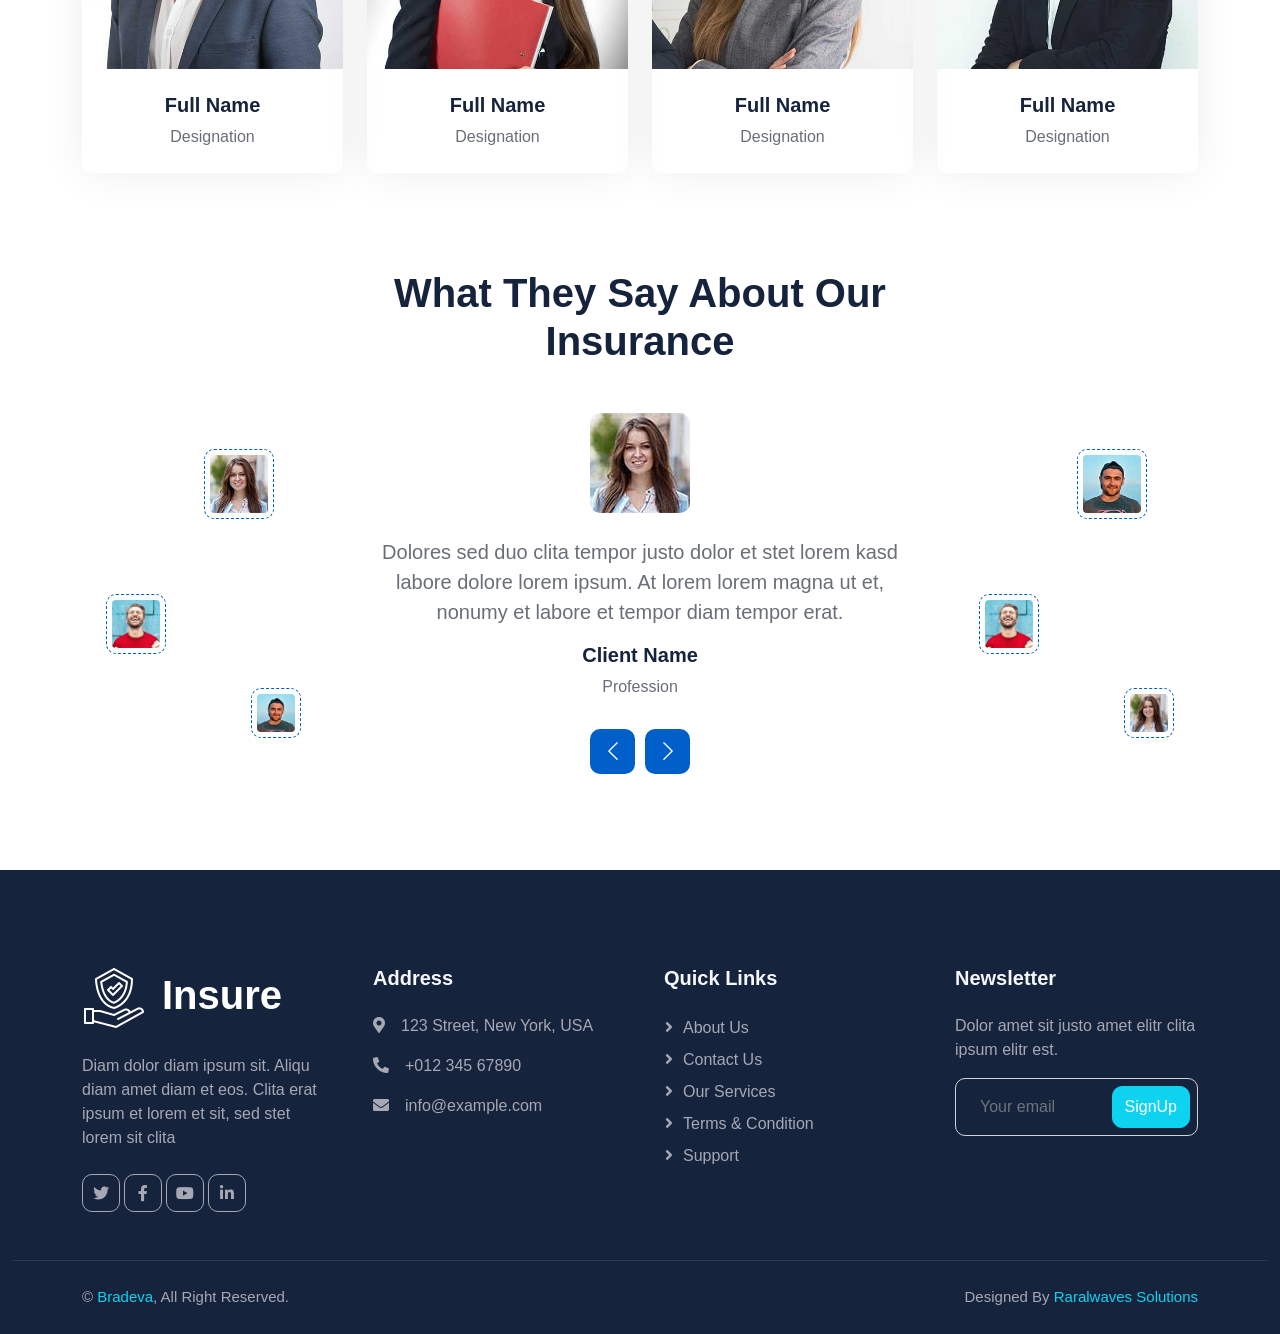
==== commit 56dc027e: "Update index.html" ====
--- a/index.html
+++ b/index.html
@@ -615,11 +615,11 @@
             <div class="container">
                 <div class="row">
                     <div class="col-md-6 text-center text-md-start mb-3 mb-md-0">
-                        &copy; <a href="#">Your Site Name</a>, All Right Reserved.
+                       &copy; <a href="#">Bradeva</a>, All Right Reserved.
                     </div>
                     <div class="col-md-6 text-center text-md-end">
-                        <!--/*** This template is free as long as you keep the footer author’s credit link/attribution link/backlink. If you'd like to use the template without the footer author’s credit link/attribution link/backlink, you can purchase the Credit Removal License from "https://htmlcodex.com/credit-removal". Thank you for your support. ***/-->
-                        Designed By <a href="https://htmlcodex.com">HTML Codex</a>
+                 
+                        Designed By <a href="https://raralwavessolutions.co.ke/">Raralwaves Solutions</a>
                     </div>
                 </div>
             </div>
@@ -647,3 +647,4 @@
 
 
 </html>
+
